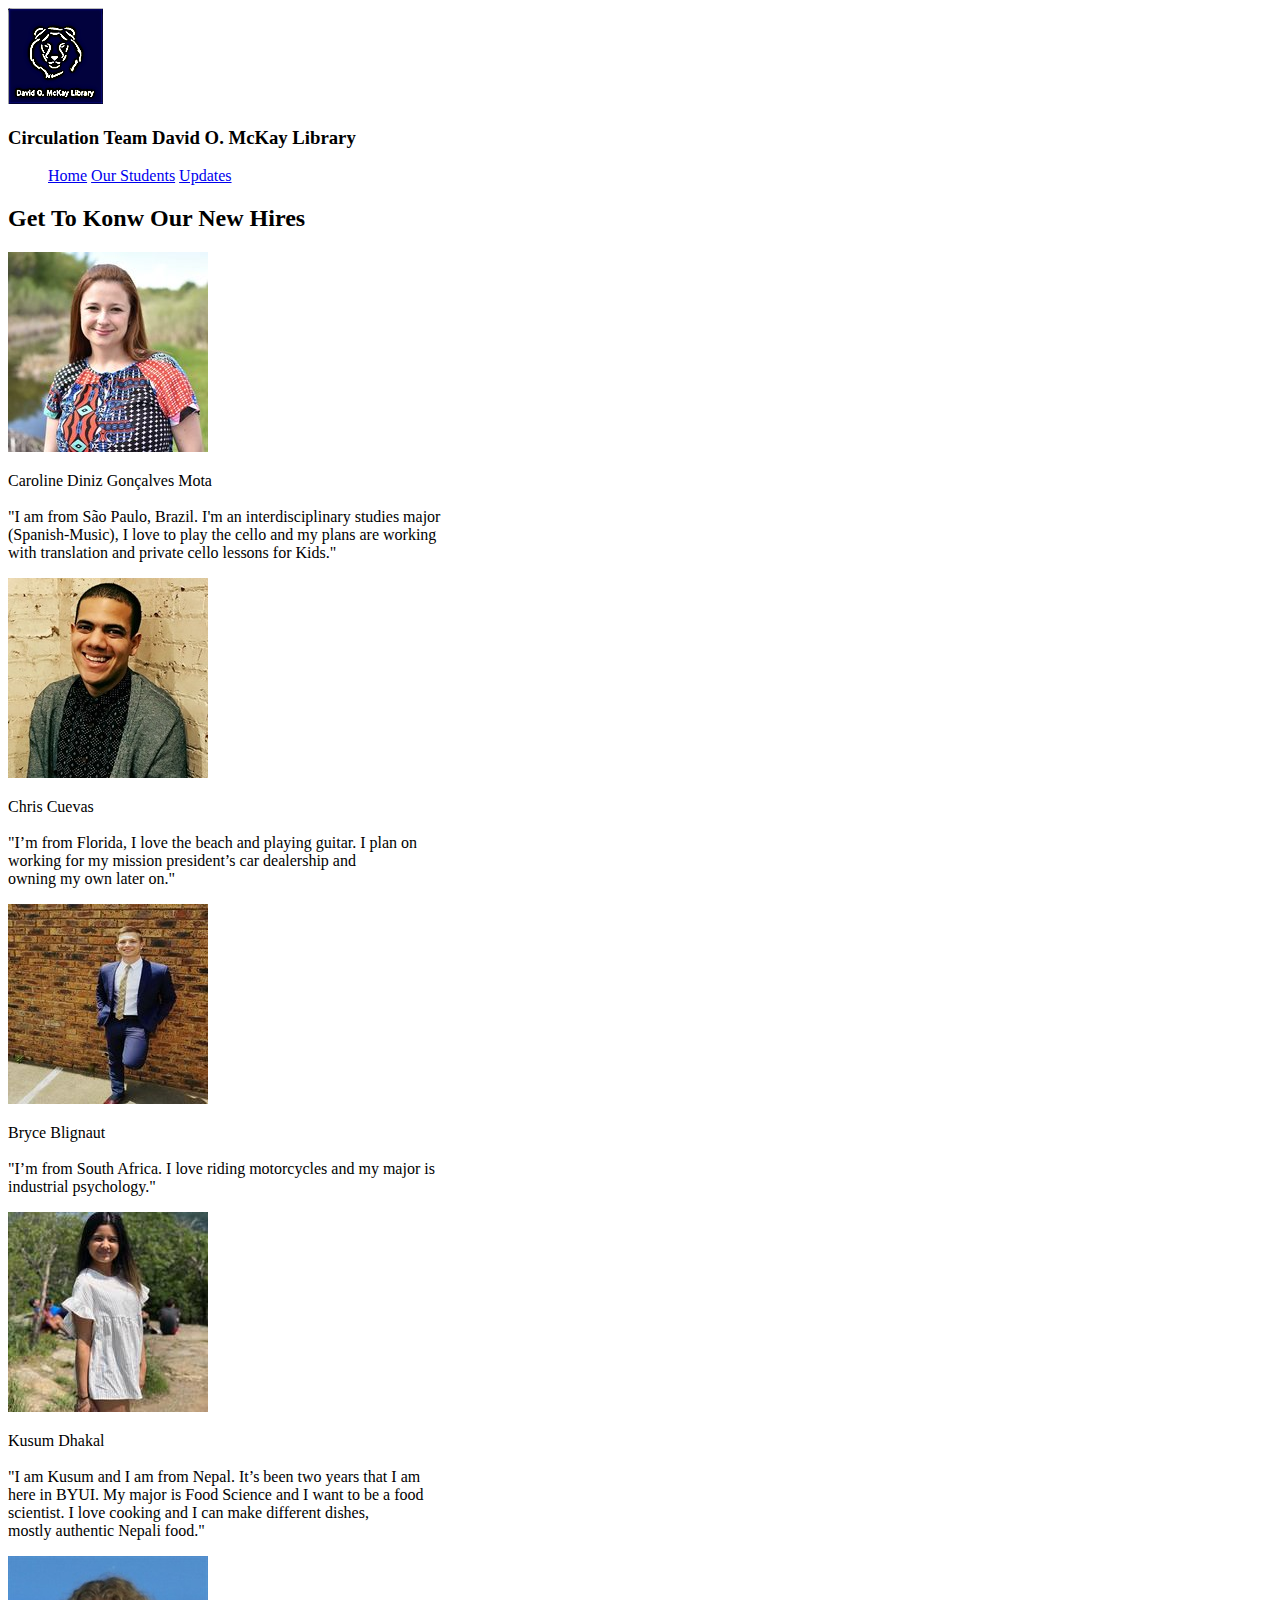
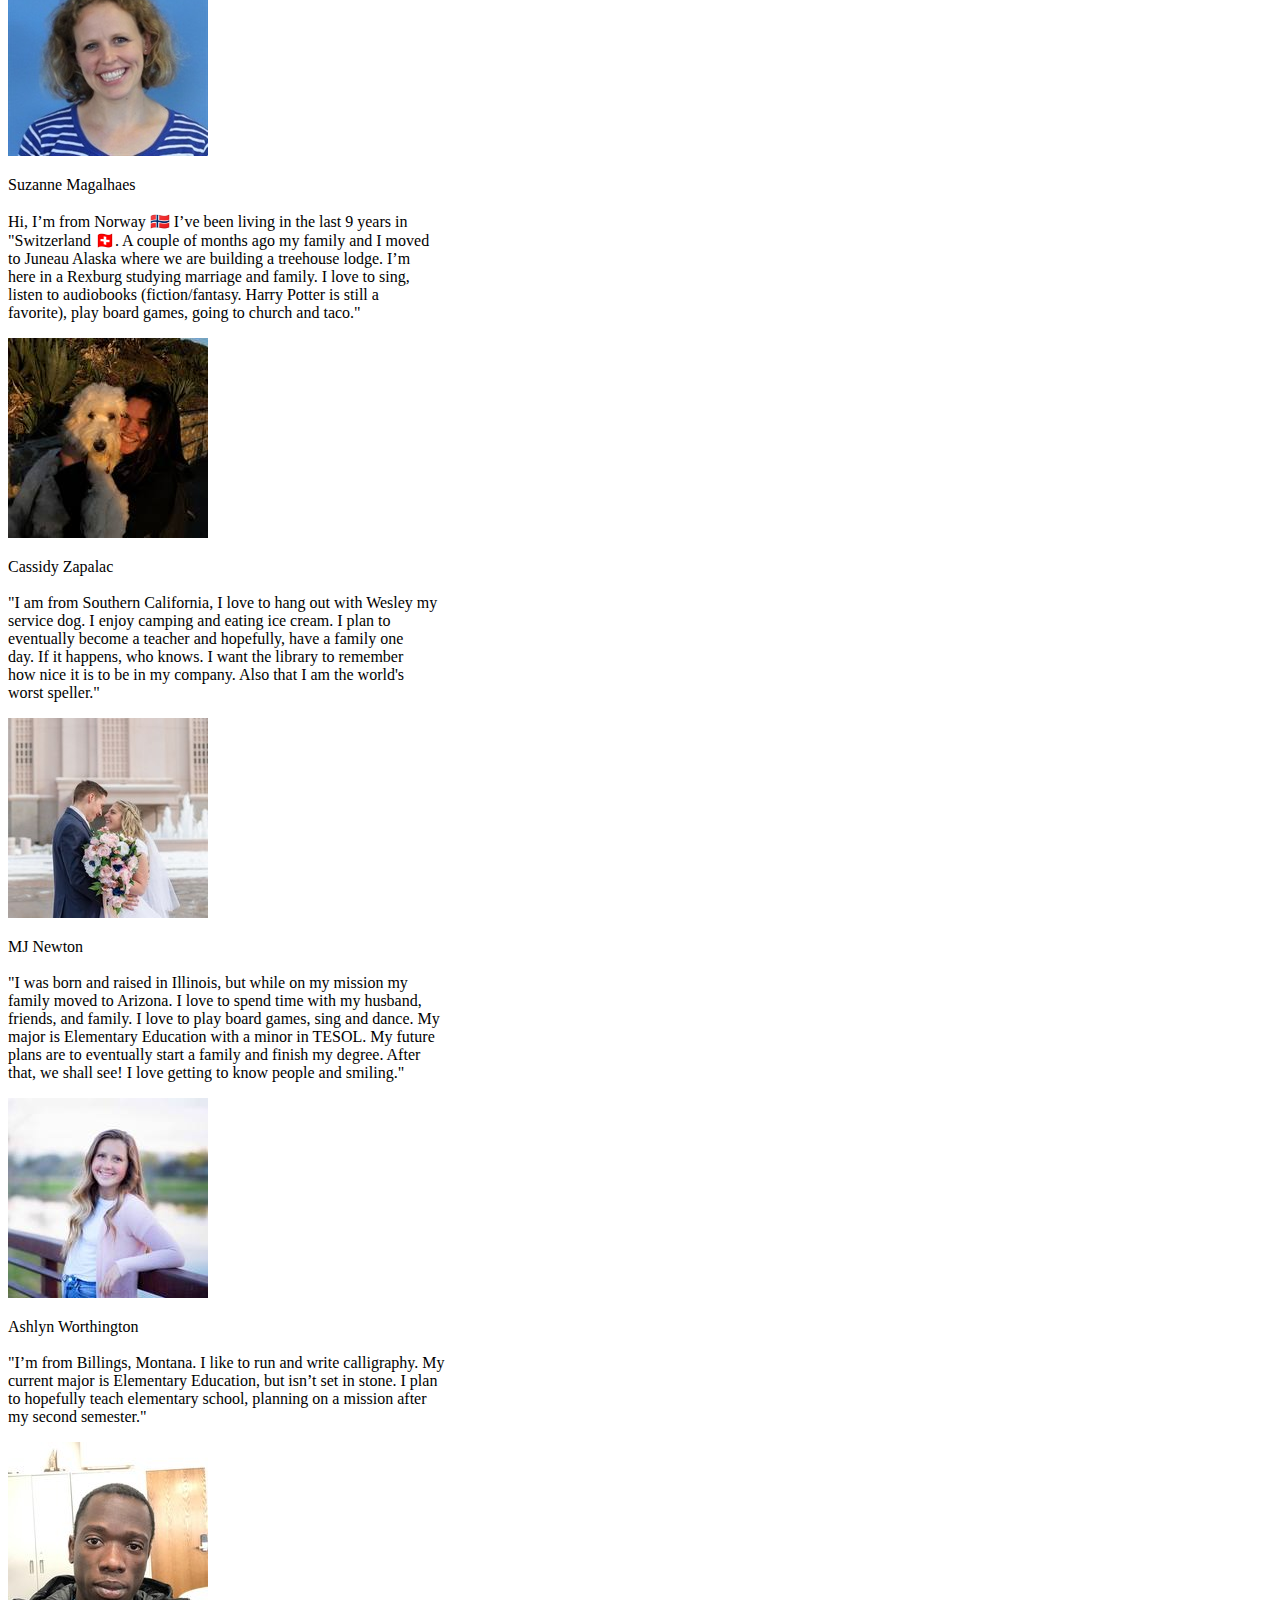
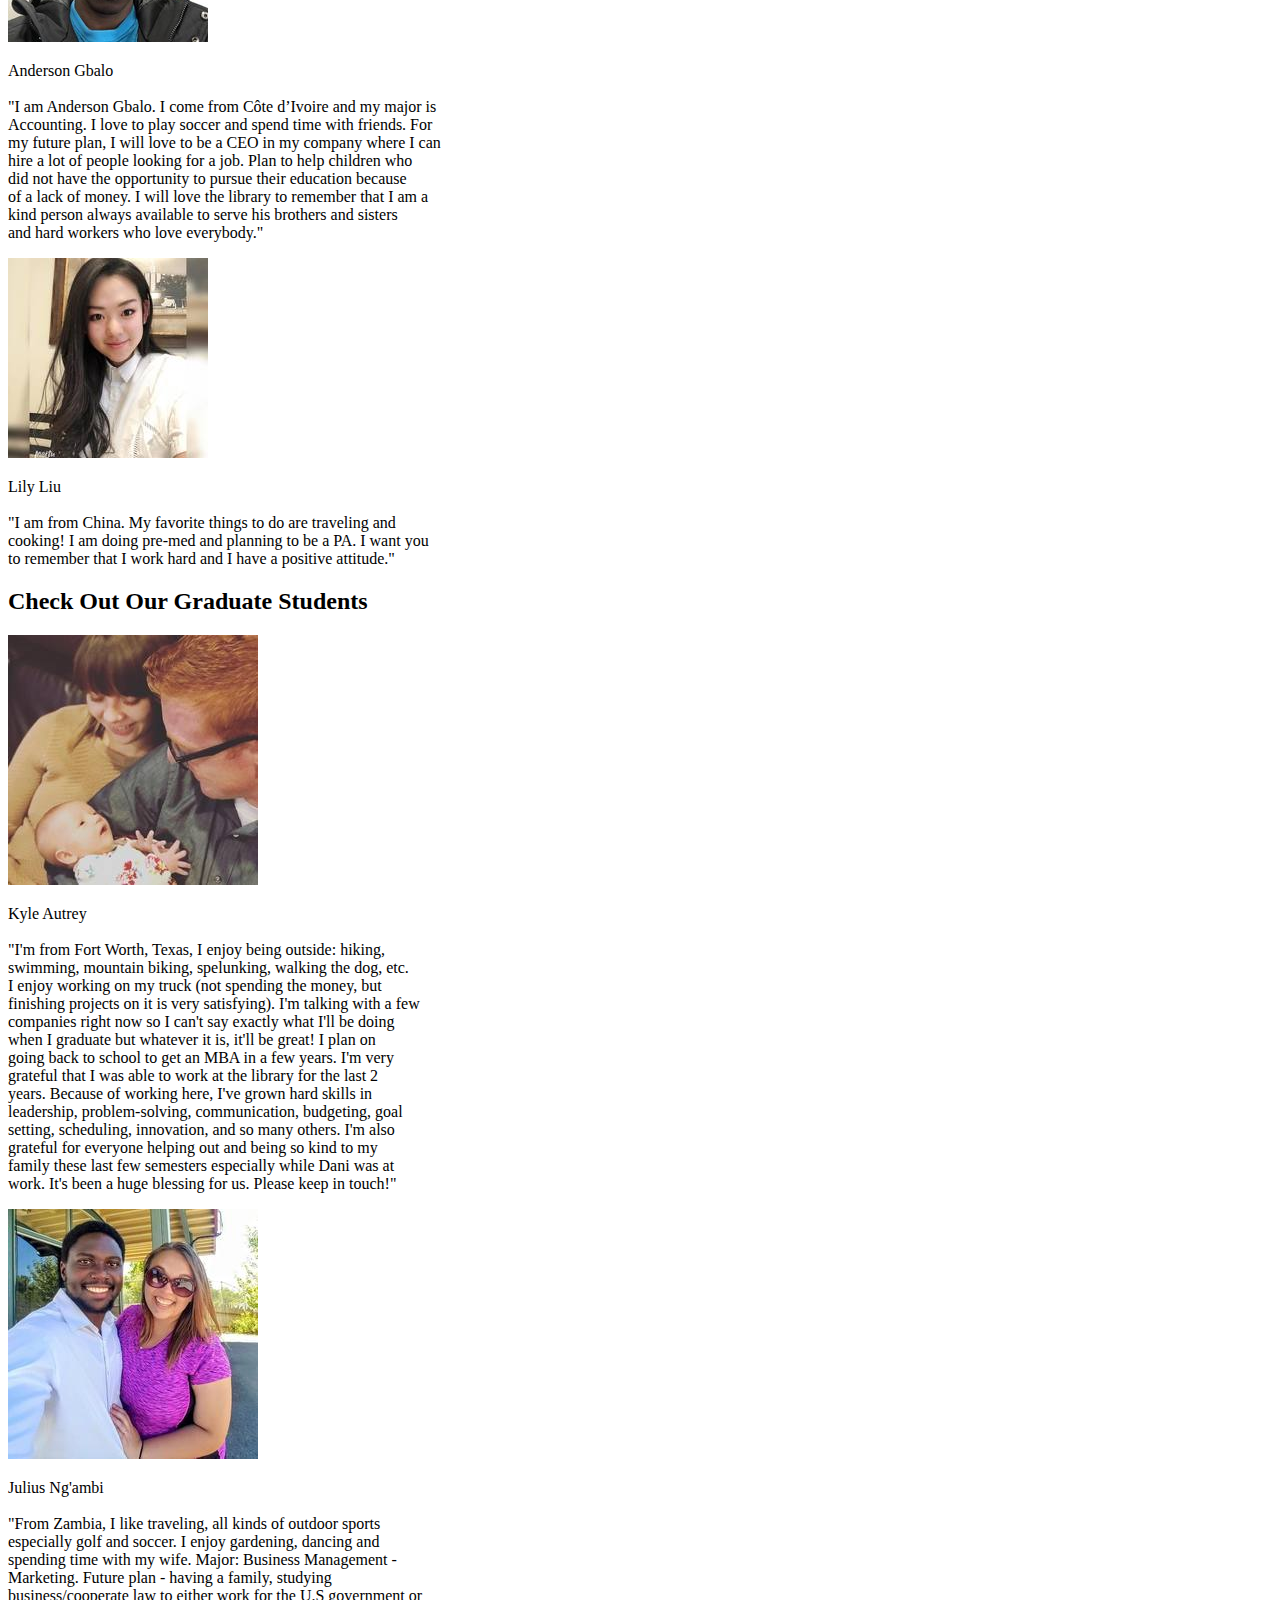
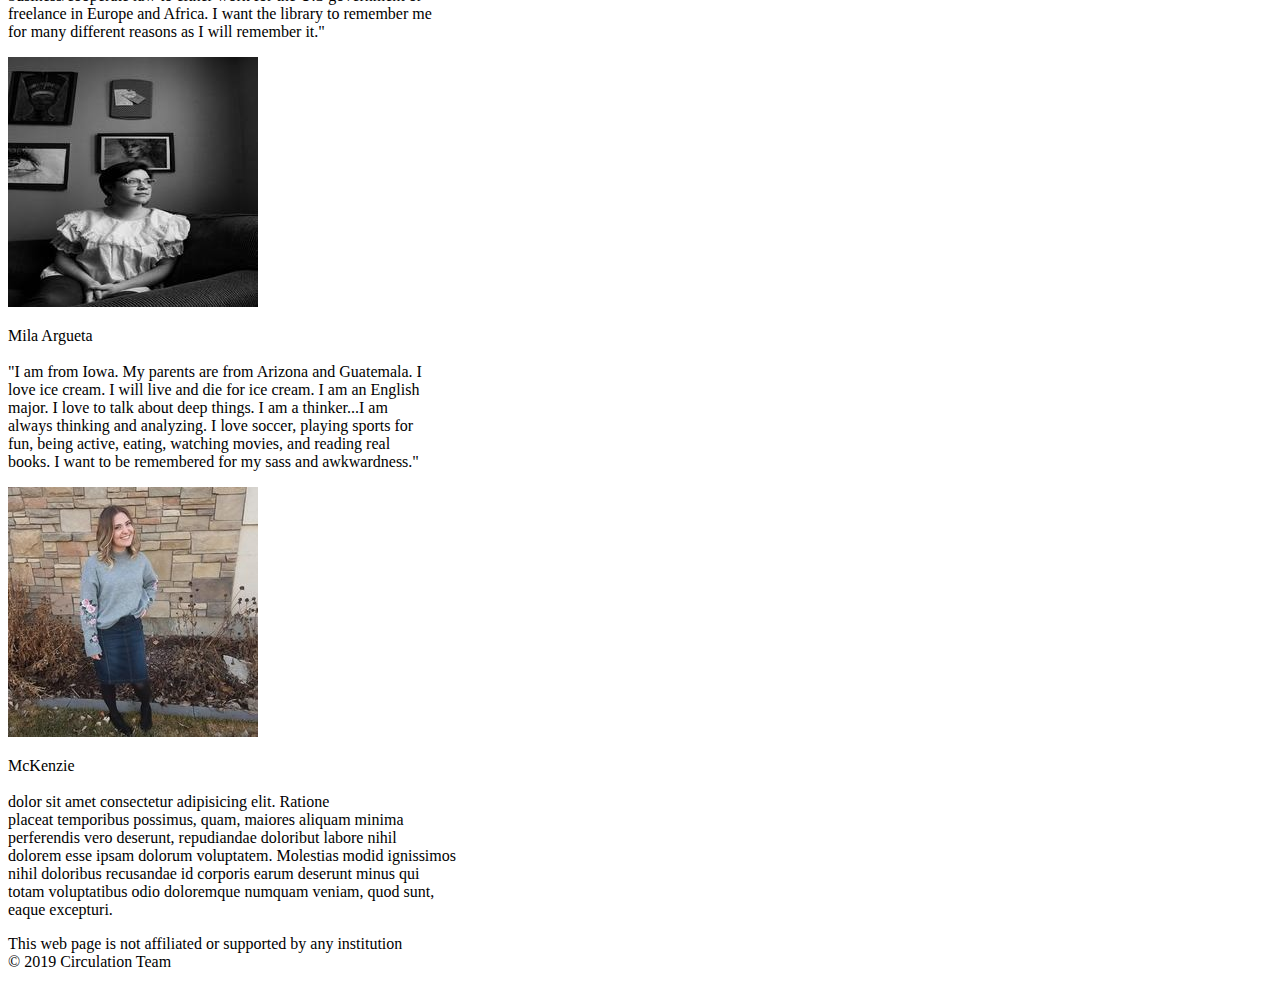
==== students.html @ 0e75fd8d "Pictures Formated" ====
<!DOCTYPE html>
<html lang="en">

<head>
  <meta charset="UTF-8">
  <meta name="viewport" content="width=device-width, initial-scale=1.0">
  <meta http-equiv="X-UA-Compatible" content="ie=edge">
  <title>Newsletter - Students</title>
  <meta name="description" content="150 characters">
  <link rel="stylesheet" href="css/style.css">
</head>

<body>
  <header>
      <div class="Logo-box">
          <a href="https://library.byui.edu/"><img src="images/Logo and Head Pictures/Logo.png" alt="Logo"></a>
          <h3>Circulation Team David O. McKay Library</h3>
      </div>
  </header>
  <nav>
    <ul>
      <li><a href="#">Home</index></a></li>
      <li><a href="students.html">Our Students</a></li>
      <li><a href="updates.html">Updates</a></li>
    </ul>
  </nav>
  <main>
    <h2>Get To Konw Our New Hires</h2>
    <div class="grid-2">
      <article>
        <img src="images/New hires/Carol.jpg" alt="Caroline">
        <p>Caroline Diniz Gonçalves Mota <br><br>"I am from São Paulo, Brazil. I'm an interdisciplinary studies major 
          <br>(Spanish-Music), I love to play the cello and my plans are working 
          <br>with translation and private cello lessons for Kids."</p>
      </article>
      <article>
        <img src="images/New hires/Chris.jpg" alt="Chris">
        <p>Chris Cuevas <br><br>"I’m from Florida, I love the beach and playing guitar. I plan on 
          <br>working for my mission president’s car dealership and 
          <br>owning my own later on."</p>
      </article>
      <article>
        <img src="images/New hires/Bryce.jpg" alt="Bryce">
        <p>Bryce Blignaut <br><br>"I’m from South Africa. I love riding motorcycles and my major is
          <br>industrial psychology."</p>
      </article>
      <article>
        <img src="images/New hires/Kusum.jpg" alt="Kusum">
        <p>Kusum Dhakal <br><br>"I am Kusum and I am from Nepal. It’s been two years that I am
          <br>here in BYUI. My major is Food Science and I want to be a food 
          <br>scientist. I love cooking and I can make different dishes, 
          <br>mostly authentic Nepali food."</p>
      </article>
      <article>
        <img src="images/New hires/Suzzane.jpg" alt="Suzzane">
        <p>Suzanne Magalhaes<br><br>Hi, I’m from Norway 🇳🇴 I’ve been living in the last 9 years in 
          <br>"Switzerland 🇨🇭. A couple of months ago my family and I moved 
          <br>to Juneau Alaska where we are building a treehouse lodge. I’m 
          <br>here in a Rexburg studying marriage and family. I love to sing, 
          <br>listen to audiobooks (fiction/fantasy. Harry Potter is still a 
          <br>favorite), play board games, going to church and taco."</p>
      </article>
      <article>
        <img src="images/New hires/cassidy.jpg" alt="Cassidy">
        <p>Cassidy Zapalac<br><br>"I am from Southern California, I love to hang out with Wesley my 
          <br>service dog. I enjoy camping and eating ice cream. I plan to 
          <br>eventually become a teacher and hopefully, have a family one 
          <br>day. If it happens, who knows. I want the library to remember 
          <br>how nice it is to be in my company. Also that I am the world's 
          <br>worst speller."</p>
      </article>
      <article>
          <img src="images/New hires/MJ.jpg" alt="Newton">
          <p>MJ Newton<br><br>"I was born and raised in Illinois, but while on my mission my
            <br>family moved to Arizona. I love to spend time with my husband, 
            <br>friends, and family. I love to play board games, sing and dance. My 
            <br>major is Elementary Education with a minor in TESOL. My future 
            <br>plans are to eventually start a family and finish my degree. After 
            <br>that, we shall see! I love getting to know people and smiling."</p>
      </article>
      <article>
          <img src="images/New hires/ashlyn.jpg" alt="Ashlyn">
          <p>Ashlyn Worthington<br><br>"I’m from Billings, Montana. I like to run and write calligraphy. My 
            <br>current major is Elementary Education, but isn’t set in stone. I plan
            <br>to hopefully teach elementary school, planning on a mission after 
            <br>my second semester."
          </p>
      </article>
      <article>
          <img src="images/New hires/Anderson.jpg" alt="Anderson">
          <p>Anderson Gbalo<br><br>"I am Anderson Gbalo. I come from Côte d’Ivoire and my major is 
            <br>Accounting. I love to play soccer and spend time with friends. For 
            <br>my future plan, I will love to be a CEO in my company where I can 
            <br>hire a lot of people looking for a job. Plan to help children who 
            <br>did not have the opportunity to pursue their education because 
            <br>of a lack of money. I will love the library to remember that I am a 
            <br>kind person always available to serve his brothers and sisters 
            <br>and hard workers who love everybody."</p>
      </article>
      <article>
          <img src="images/New hires/Lily.jpg" alt="Lily">
          <p>Lily Liu <br><br>"I am from China. My favorite things to do are traveling and 
            <br>cooking! I am doing pre-med and planning to be a PA. I want you 
            <br>to remember that I work hard and I have a positive attitude."</p>
      </article>
    </div>
    <h2>Check Out Our Graduate Students</h2>
    <div class="grid-1">
      <article>
        <img src="images/Graduatings/Kiyle.jpg" alt="Kyle">
        <p>Kyle Autrey<br><br>"I'm from Fort Worth, Texas, I enjoy being outside: hiking, 
          <br>swimming, mountain biking, spelunking, walking the dog, etc. 
          <br>I enjoy working on my truck (not spending the money, but 
          <br>finishing projects on it is very satisfying). I'm talking with a few 
          <br>companies right now so I can't say exactly what I'll be doing 
          <br>when I graduate but whatever it is, it'll be great! I plan on 
          <br>going back to school to get an MBA in a few years. I'm very 
          <br>grateful that I was able to work at the library for the last 2 
          <br>years. Because of working here, I've grown hard skills in 
          <br>leadership, problem-solving, communication, budgeting, goal 
          <br>setting, scheduling, innovation, and so many others. I'm also 
          <br>grateful for everyone helping out and being so kind to my 
          <br>family these last few semesters especially while Dani was at 
          <br>work. It's been a huge blessing for us. Please keep in touch!"</p>
      </article>
      <article>
        <img src="images/Graduatings/Julius.jpg" alt="Julius">
        <p>Julius Ng'ambi <br><br>"From Zambia, I like traveling, all kinds of outdoor sports 
          <br>especially golf and soccer. I enjoy gardening, dancing and 
          <br>spending time with my wife. Major: Business Management - 
          <br>Marketing. Future plan - having a family, studying 
          <br>business/cooperate law to either work for the U.S government or 
          <br>freelance in Europe and Africa. I want the library to remember me 
          <br>for many different reasons as I will remember it."</p>
      </article>
      <article>
        <img src="images/Graduatings/Milla.jpg" alt="Mila">
        <p>Mila Argueta <br><br>"I am from Iowa. My parents are from Arizona and Guatemala. I 
          <br>love ice cream. I will live and die for ice cream. I am an English 
          <br>major. I love to talk about deep things. I am a thinker...I am 
          <br>always thinking and analyzing. I love soccer, playing sports for 
          <br>fun, being active, eating, watching movies, and reading real 
          <br>books. I want to be remembered for my sass and awkwardness."</p>
      </article>
      <article>
        <img src="images/Graduatings/Makenzie.jpg" alt="McKenzie">
        <p>McKenzie<br><br>dolor sit amet consectetur adipisicing elit. Ratione 
          <br>placeat temporibus possimus, quam, maiores aliquam minima 
          <br>perferendis vero deserunt, repudiandae doloribut labore nihil 
          <br>dolorem esse ipsam dolorum voluptatem. Molestias modid ignissimos
          <br>nihil doloribus recusandae id corporis earum deserunt minus qui 
          <br>totam voluptatibus odio doloremque numquam veniam, quod sunt,
          <br>eaque excepturi.</p>
      </article>    
  </main>
  <footer>
    <p>
      This web page is not affiliated or supported  by any institution <br/>&copy; 2019 Circulation Team
    </p>
  </footer>

</body>

</html>
---- css/style.css ----
body {
  font-size: 16px;
}

ul li{
  display: inline;
  list-style: none;
}
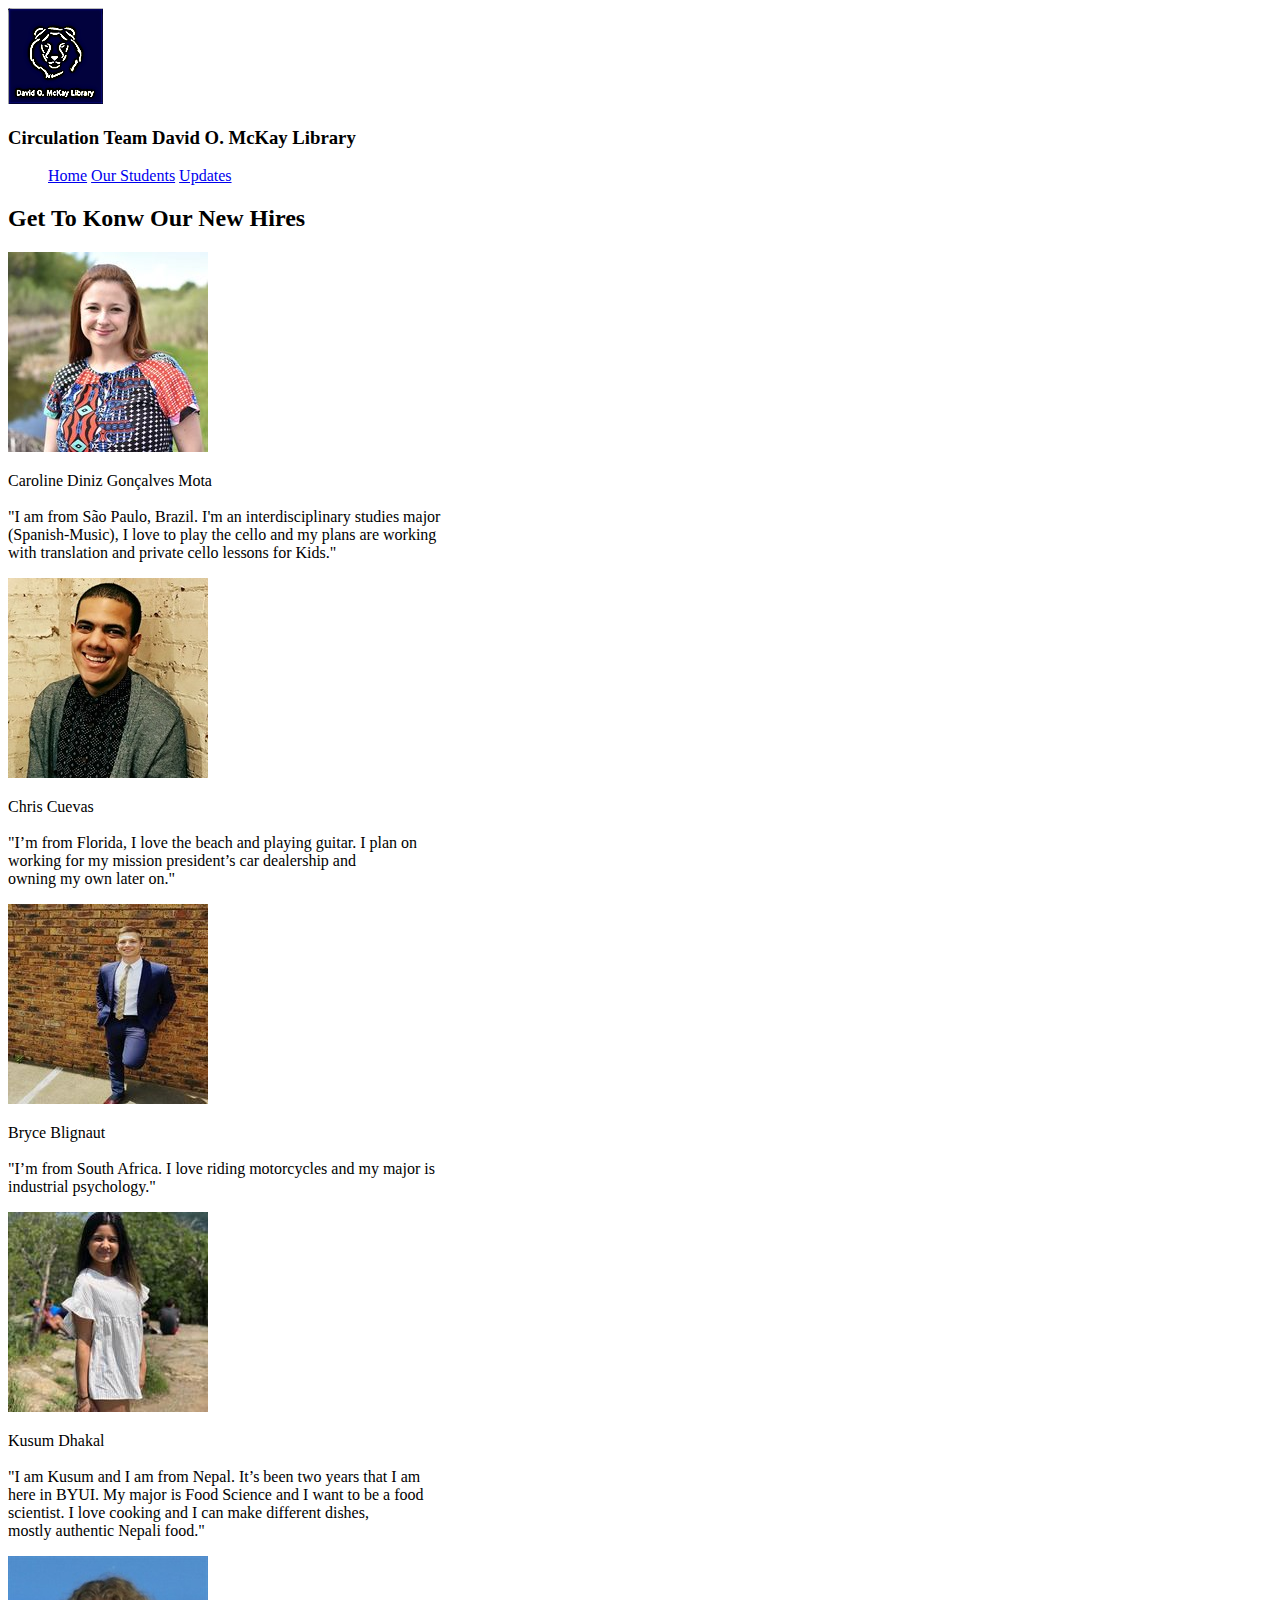
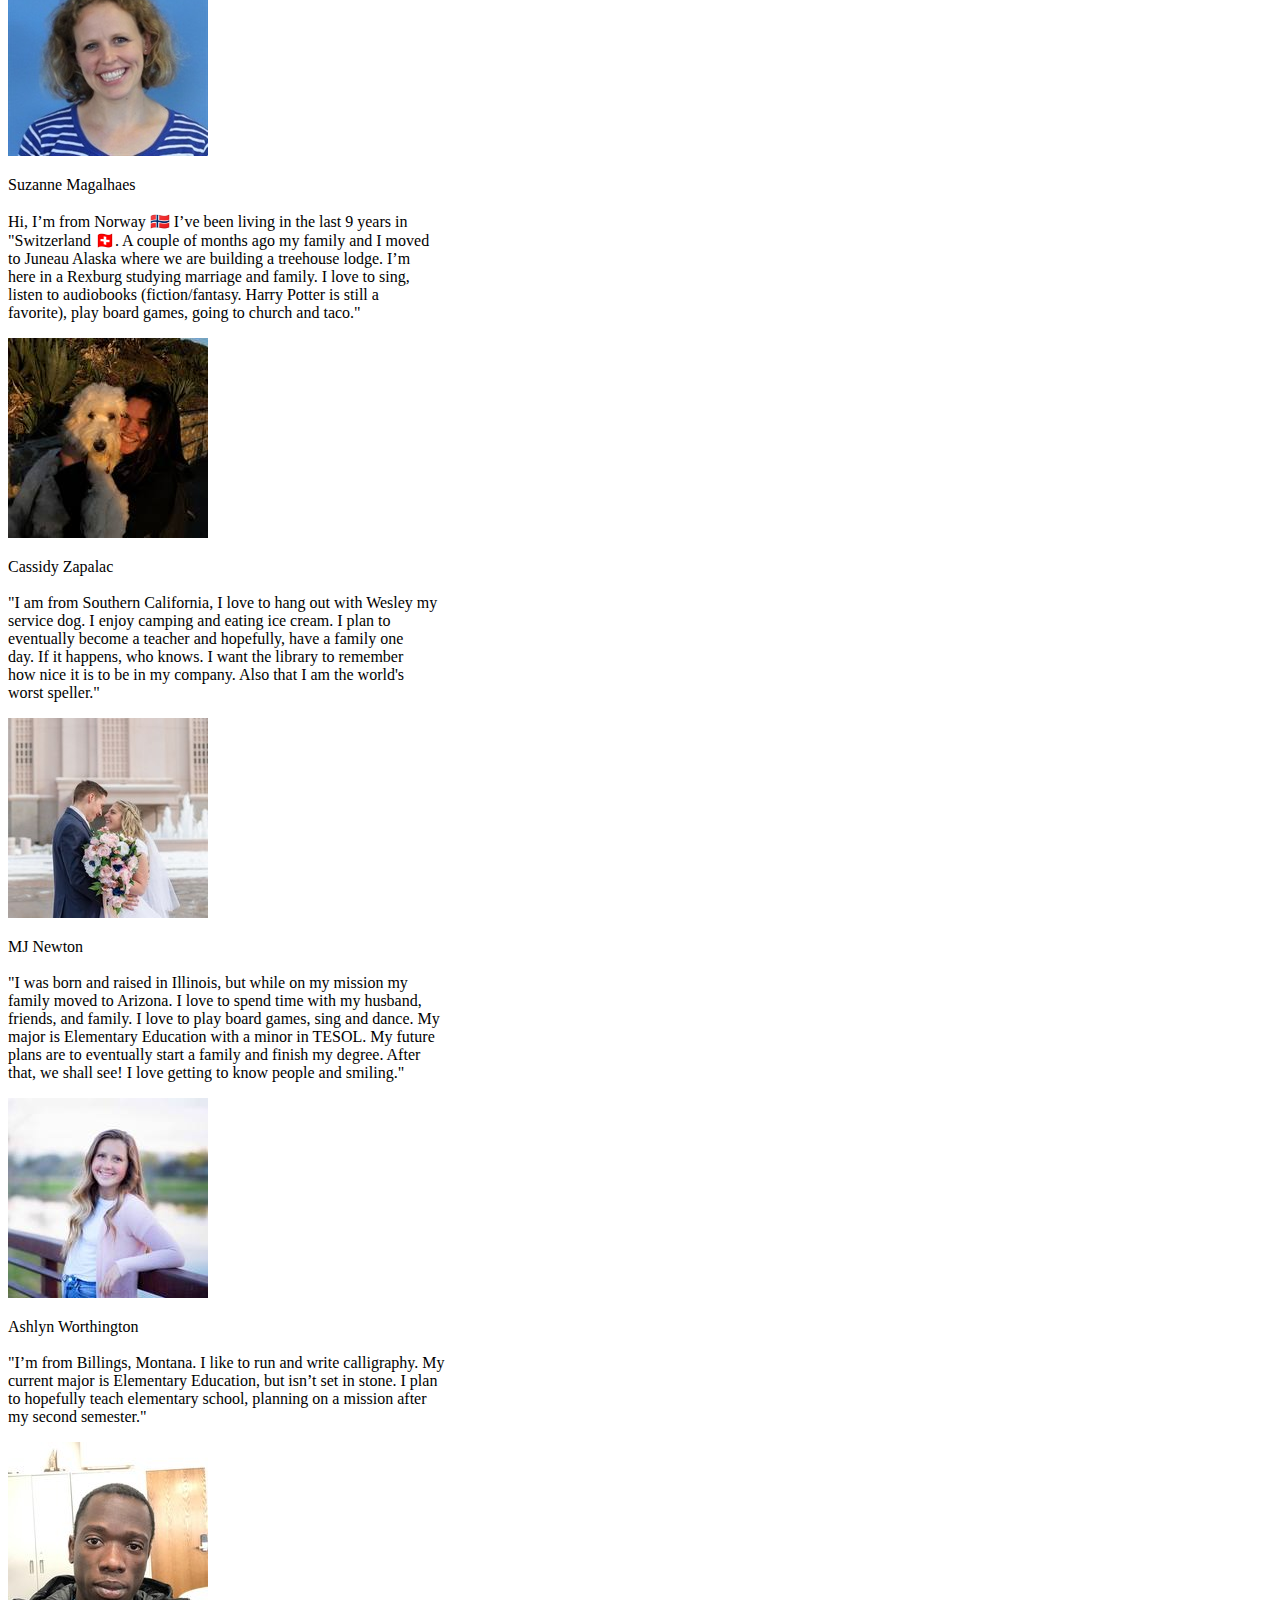
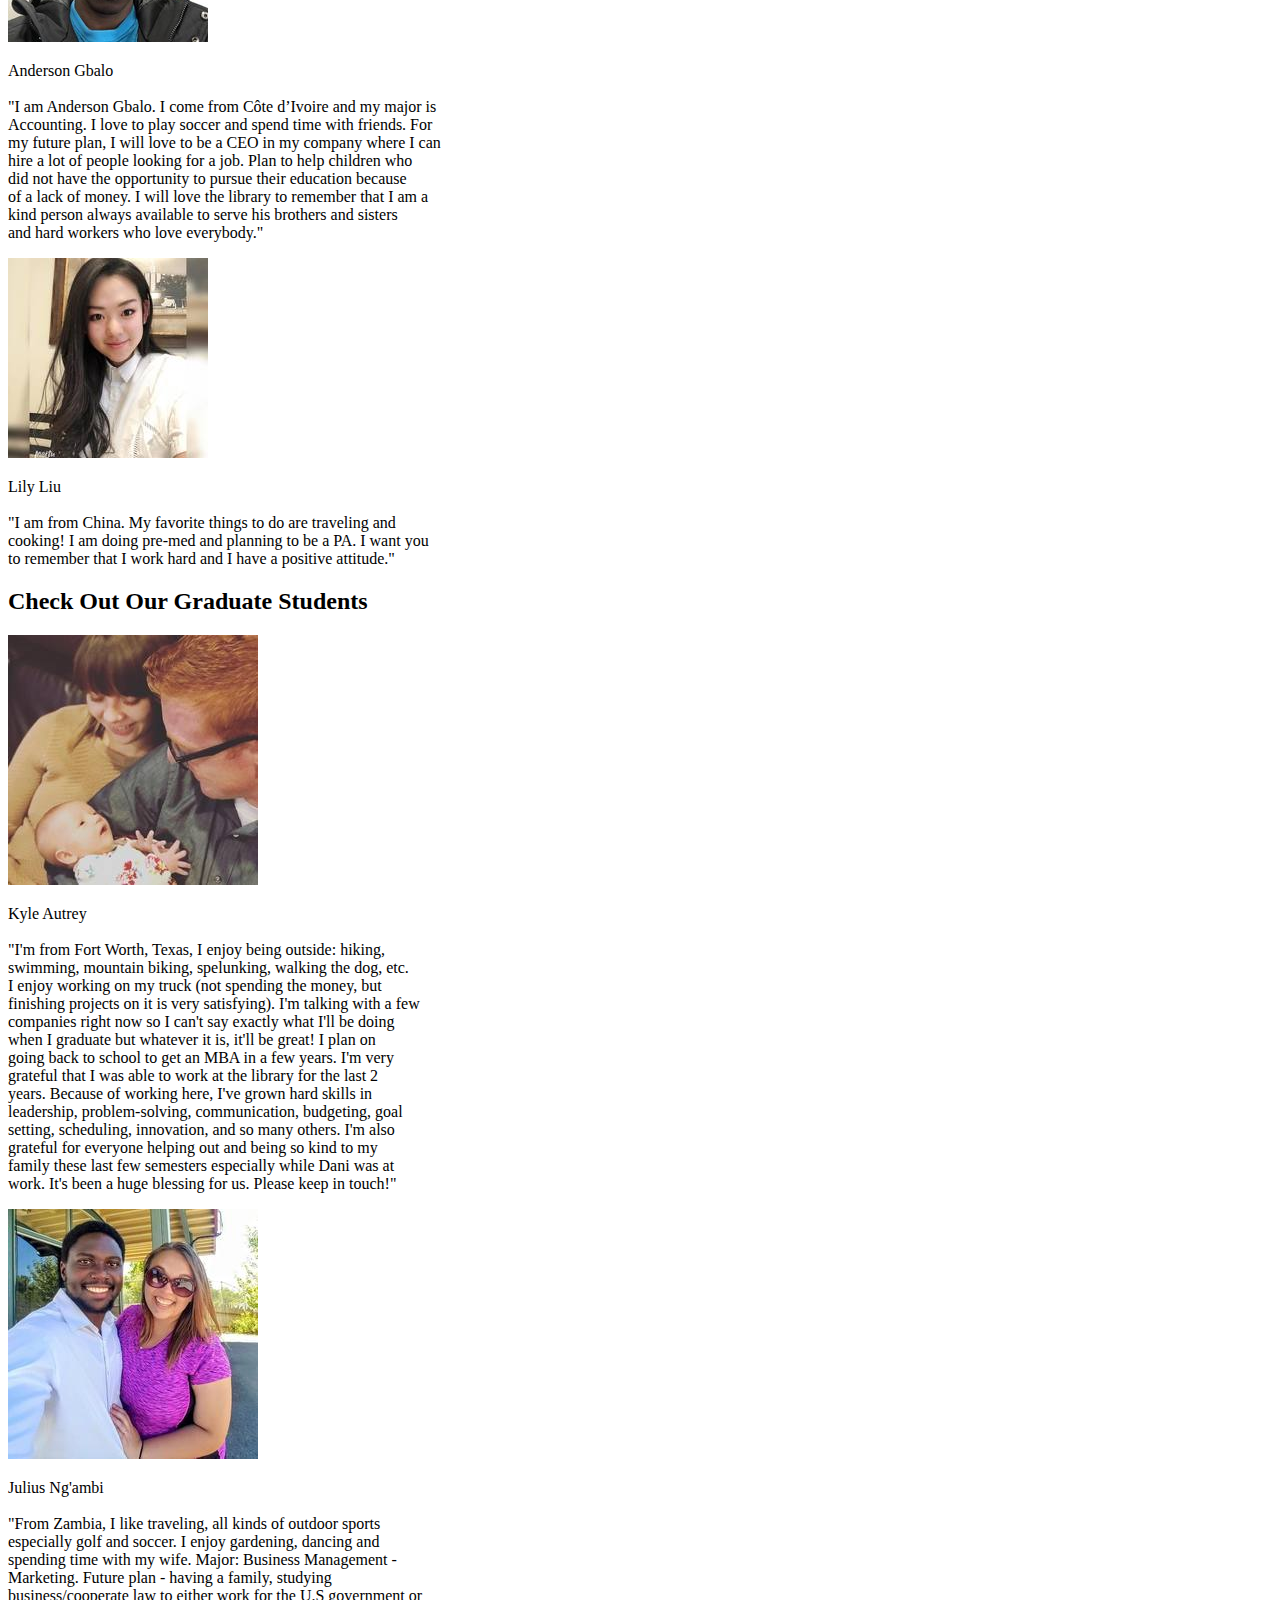
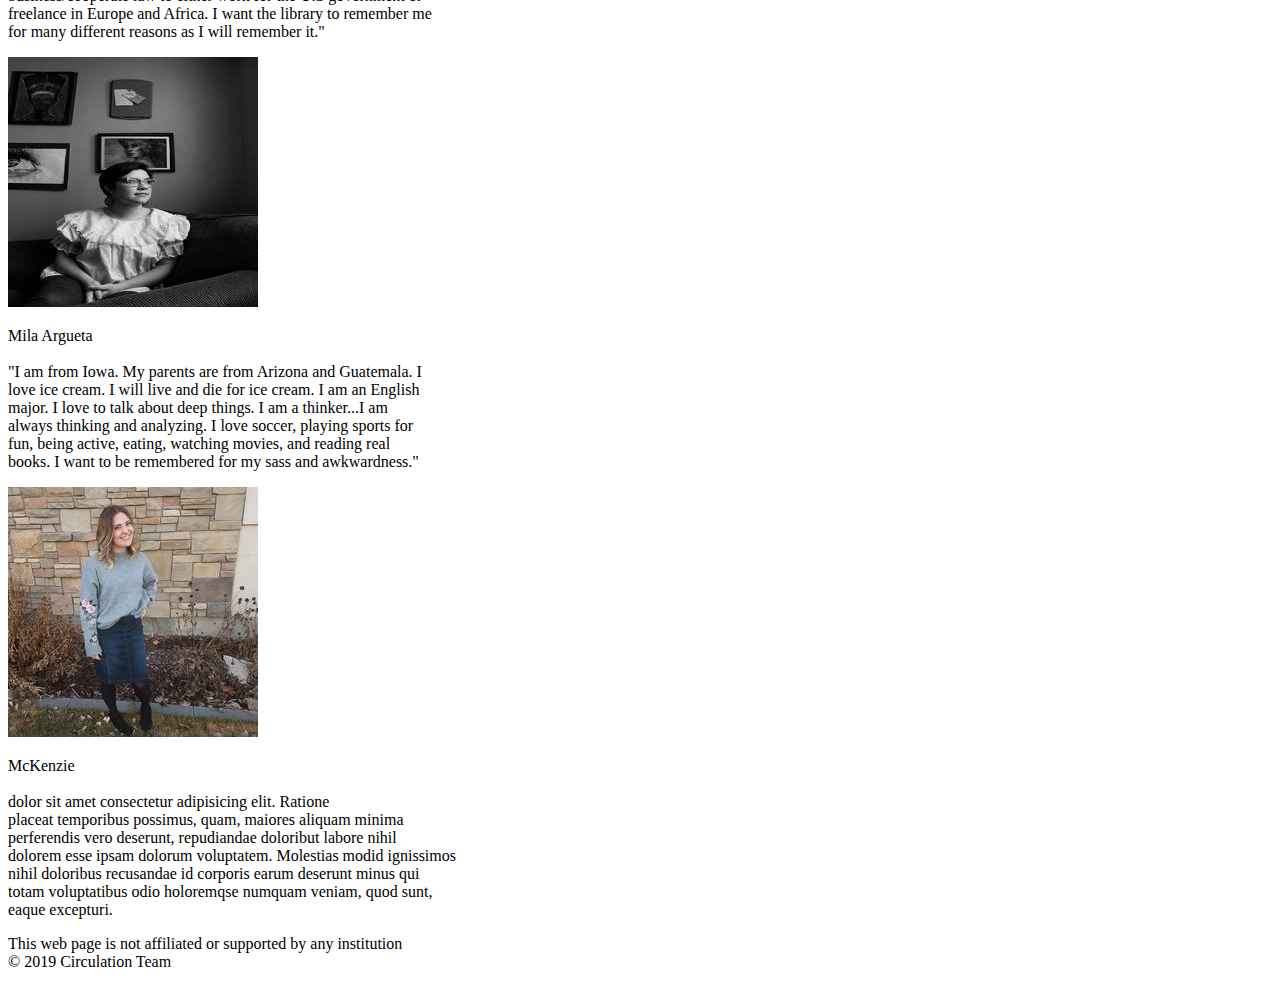
==== commit ab0b1026: "" ====
--- a/students.html
+++ b/students.html
@@ -149,7 +149,7 @@
           <br>perferendis vero deserunt, repudiandae doloribut labore nihil 
           <br>dolorem esse ipsam dolorum voluptatem. Molestias modid ignissimos
           <br>nihil doloribus recusandae id corporis earum deserunt minus qui 
-          <br>totam voluptatibus odio doloremque numquam veniam, quod sunt,
+          <br>totam voluptatibus odio holoremqse numquam veniam, quod sunt,
           <br>eaque excepturi.</p>
       </article>    
   </main>
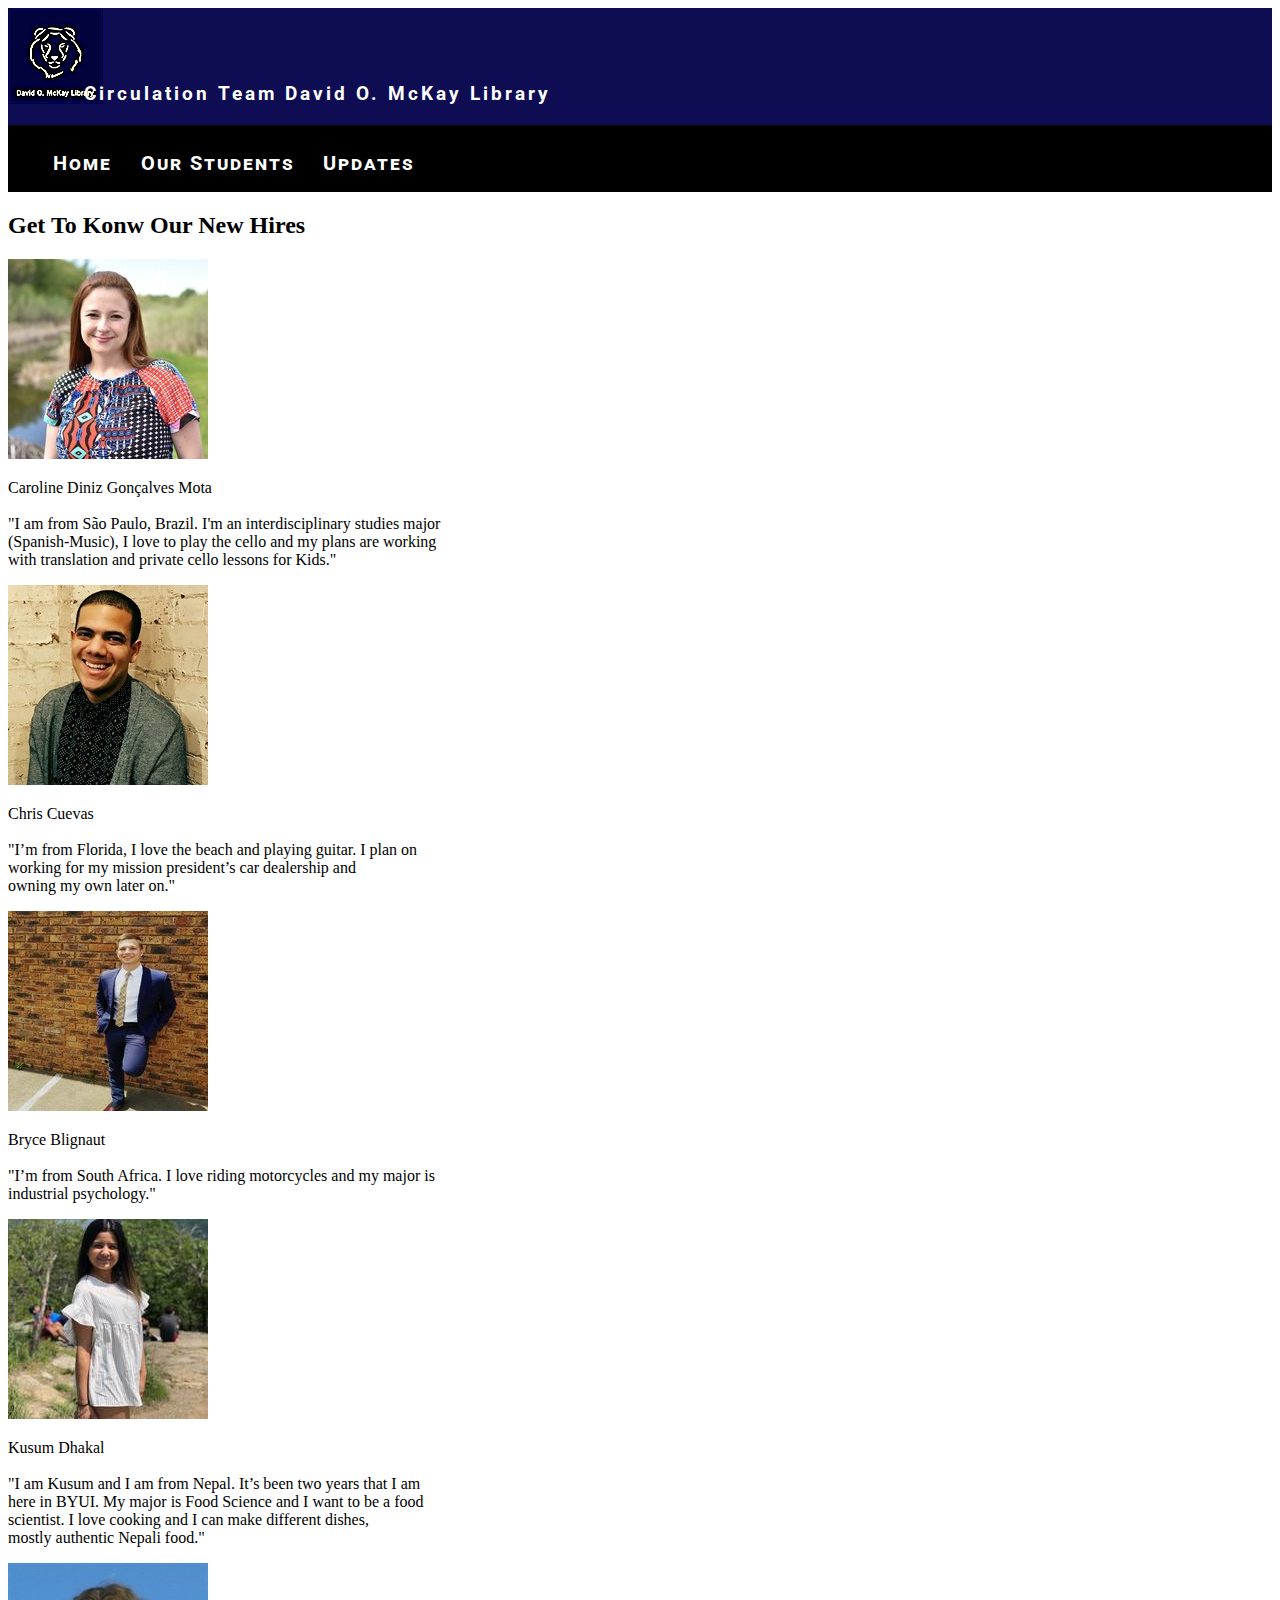
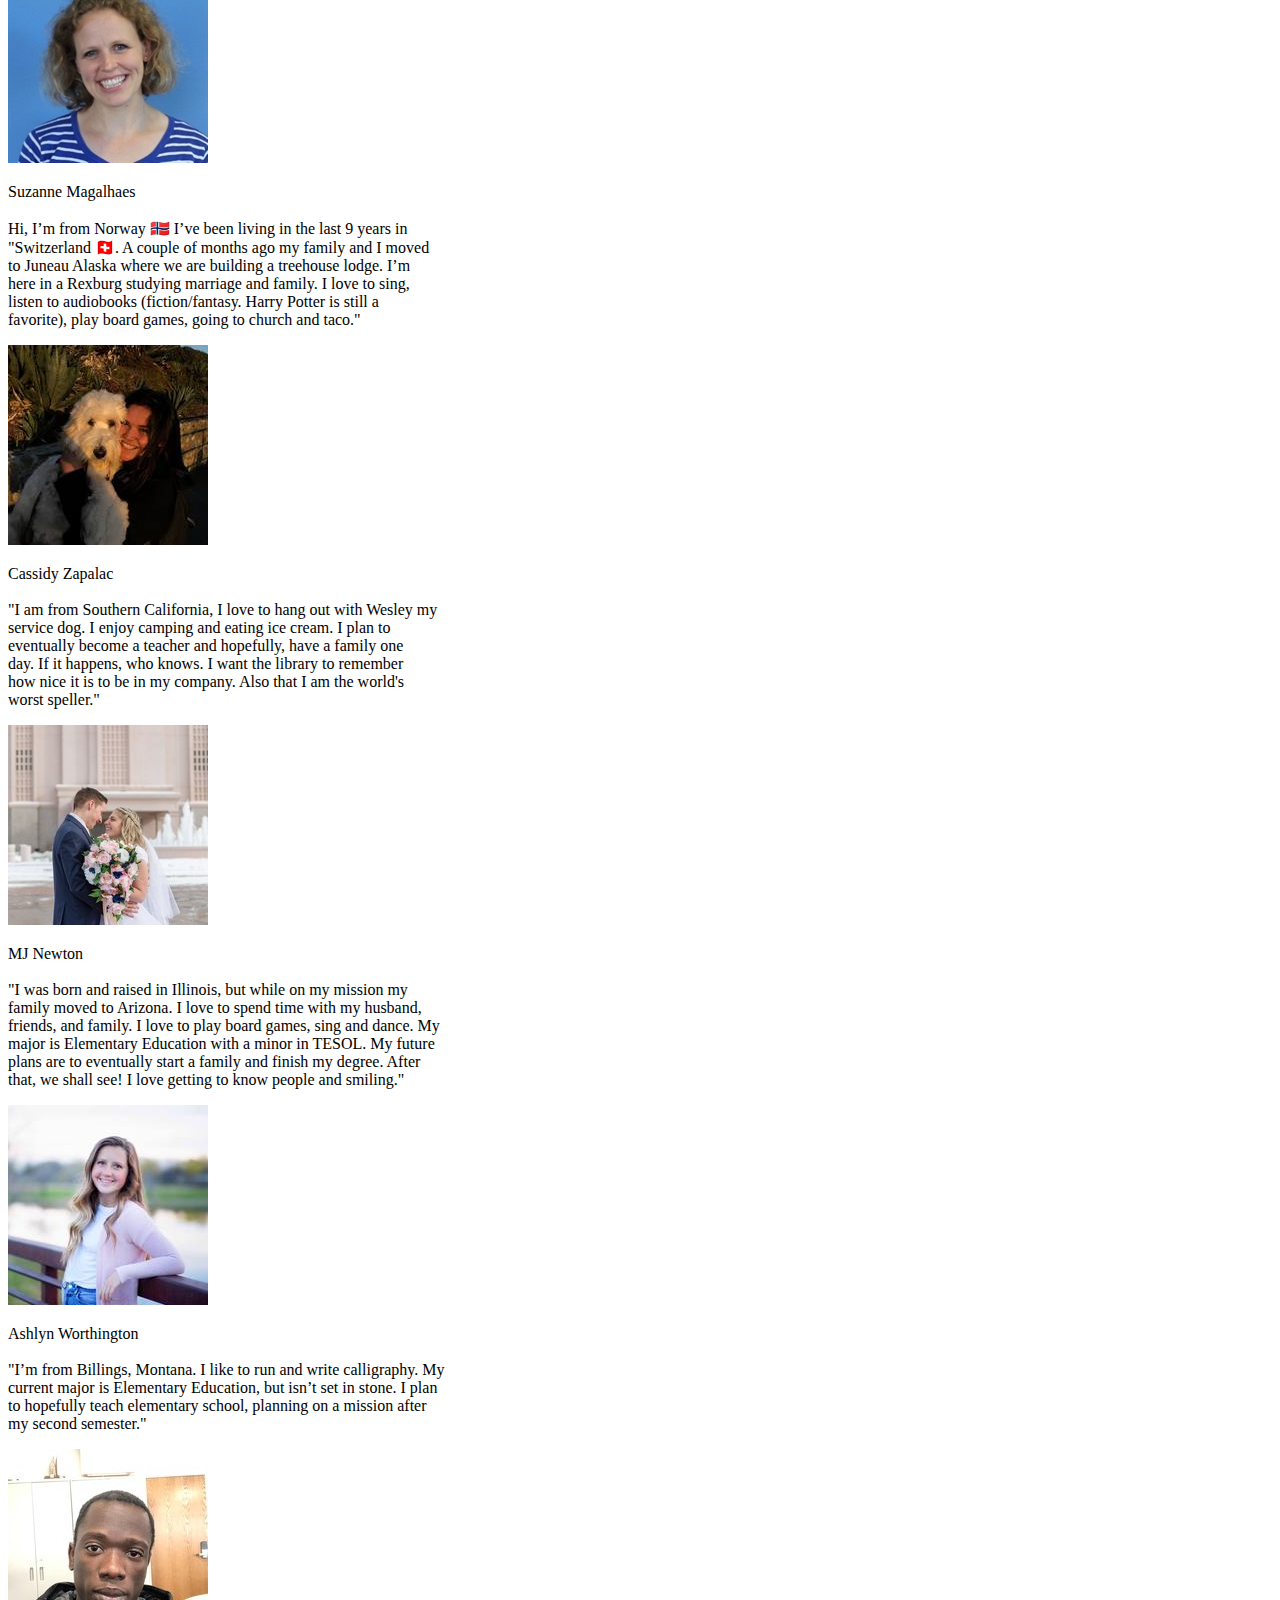
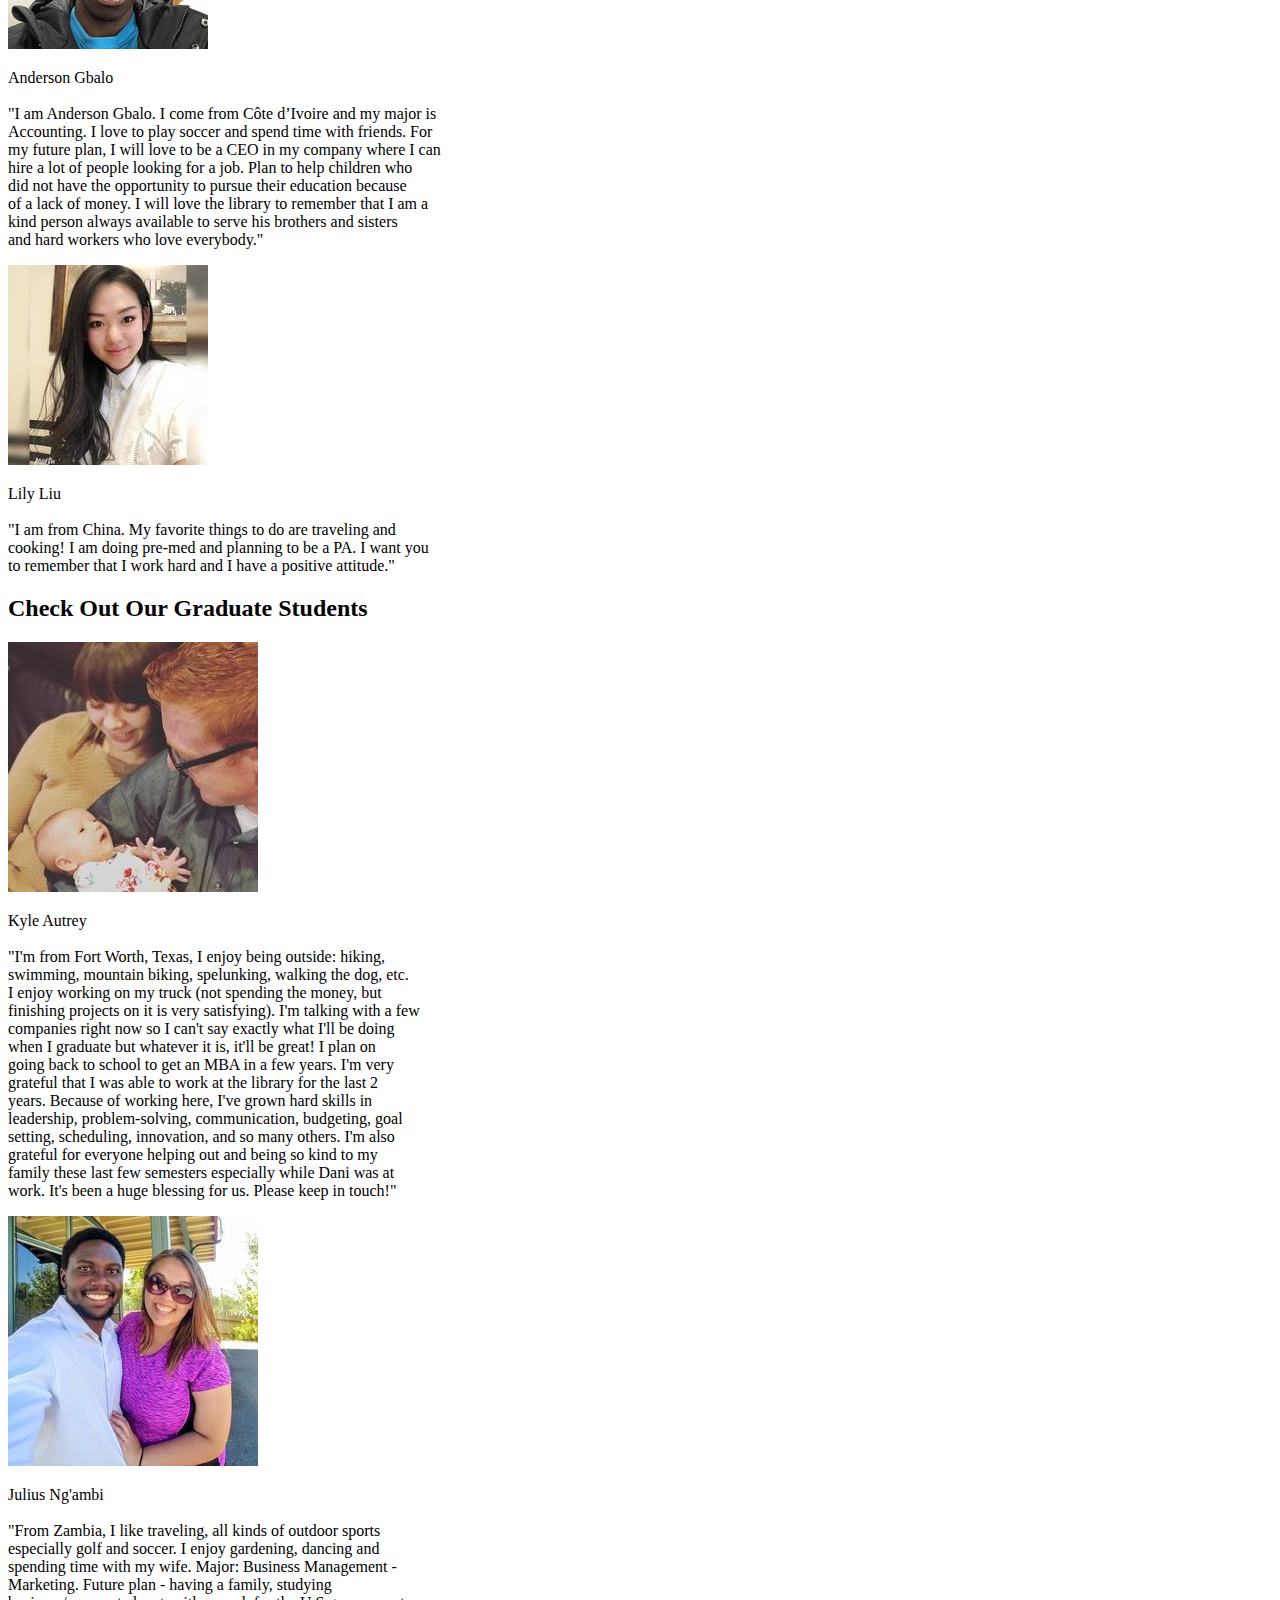
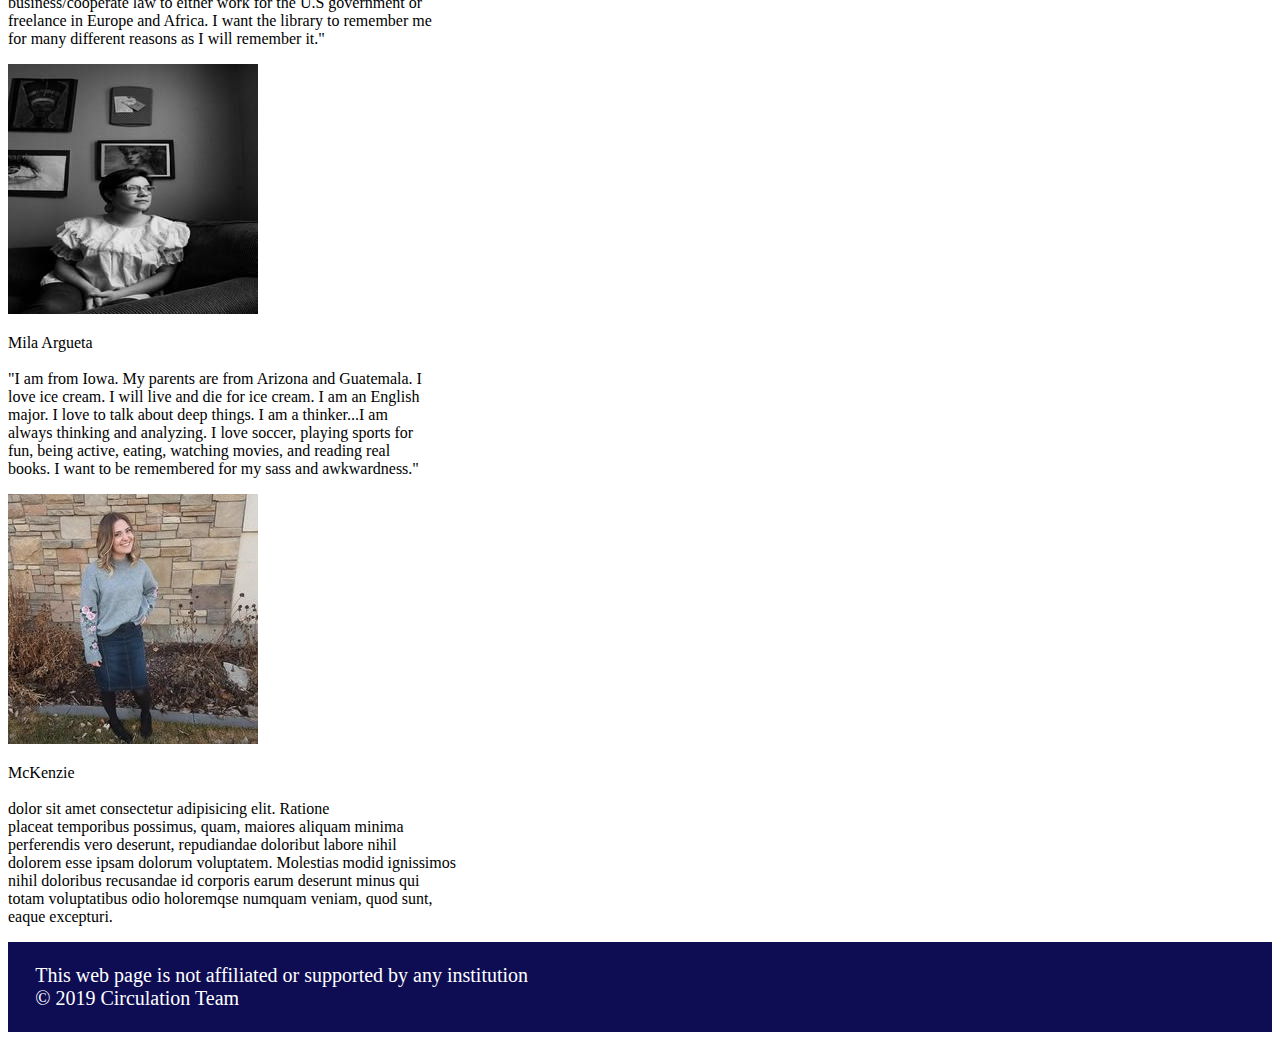
==== commit 5f8ab92d: "going" ====
--- a/students.html
+++ b/students.html
@@ -19,7 +19,7 @@
   </header>
   <nav>
     <ul>
-      <li><a href="#">Home</index></a></li>
+      <li><a href="main.html">Home</index></a></li>
       <li><a href="students.html">Our Students</a></li>
       <li><a href="updates.html">Updates</a></li>
     </ul>
@@ -158,7 +158,7 @@
       This web page is not affiliated or supported  by any institution <br/>&copy; 2019 Circulation Team
     </p>
   </footer>
-
+<!---->
 </body>
 
 </html>--- a/css/style.css
+++ b/css/style.css
@@ -1,9 +1,96 @@
+@import url('https://fonts.googleapis.com/css?family=Roboto|Source+Sans+Pro&display=swap');
+@import url('https://fonts.googleapis.com/css?family=Arvo&display=swap');   
 
-body {
-  font-size: 16px;
+body{
+  background-color: #ffffff;
 }
 
-ul li{
+header{
+  background-color:#0e0d54;
+  color: #ffffff;
+  padding-bottom: 1px;
+  margin-bottom: 10px;
+}
+
+ul li {
   display: inline;
   list-style: none;
+  margin-left: 2%;
+  letter-spacing: 2px;
 }
+
+ul{
+  margin-left: -3%;
+}
+
+nav{
+  padding: 1.1em;
+  padding-top: 10px;
+  padding-bottom: 1px;
+  background-color:#000000;
+  margin-top: -1%;   
+}
+
+nav a{
+  color: #ffffff;
+  font-size: 20px;
+  font-family: 'Roboto', sans-serif;
+  font-weight: bold;
+  font-variant: small-caps;
+  text-decoration: none;  
+}
+
+a.grow:hover {
+  background-color: #a2bee6;
+  padding: 0.4em;
+  border-radius: 10% ;
+  color: #0e0d54;
+}
+
+
+
+.Logo-box h3{
+  margin-top: -2%;
+  margin-left: 6%;
+  margin-bottom: 22px;
+  font-family: 'Roboto', sans-serif;
+  letter-spacing: 3px;
+}
+
+picture img{
+  margin-top: -1%;
+  width: 100%;
+  height: 200px;
+}
+
+main .meio img{
+  border-radius: 50%;
+  margin-top: -60px;
+  margin-bottom: -16px;
+  margin-top: -30px;;
+    
+}
+
+main .meio{
+  background: url("https://www.publicdomainpictures.net/pictures/30000/nahled/this-winter-135439096360z.jpg");
+  background-repeat: no-repeat;
+  background-size: 100%;
+  padding: 1.1em;
+  font-size: 25px;
+  text-align: center;
+  font-family: 'Arvo',  sans-serif;
+  color: #000000;;
+}
+
+
+footer{
+  background-color :#0e0d54;
+  color: #ffffff;
+  font-size: 20px;
+  padding: 0.1em;
+}
+
+footer p{
+  margin-left: 2%;
+  font-family: Georgia, 'Times New Roman', Times, serif;
+}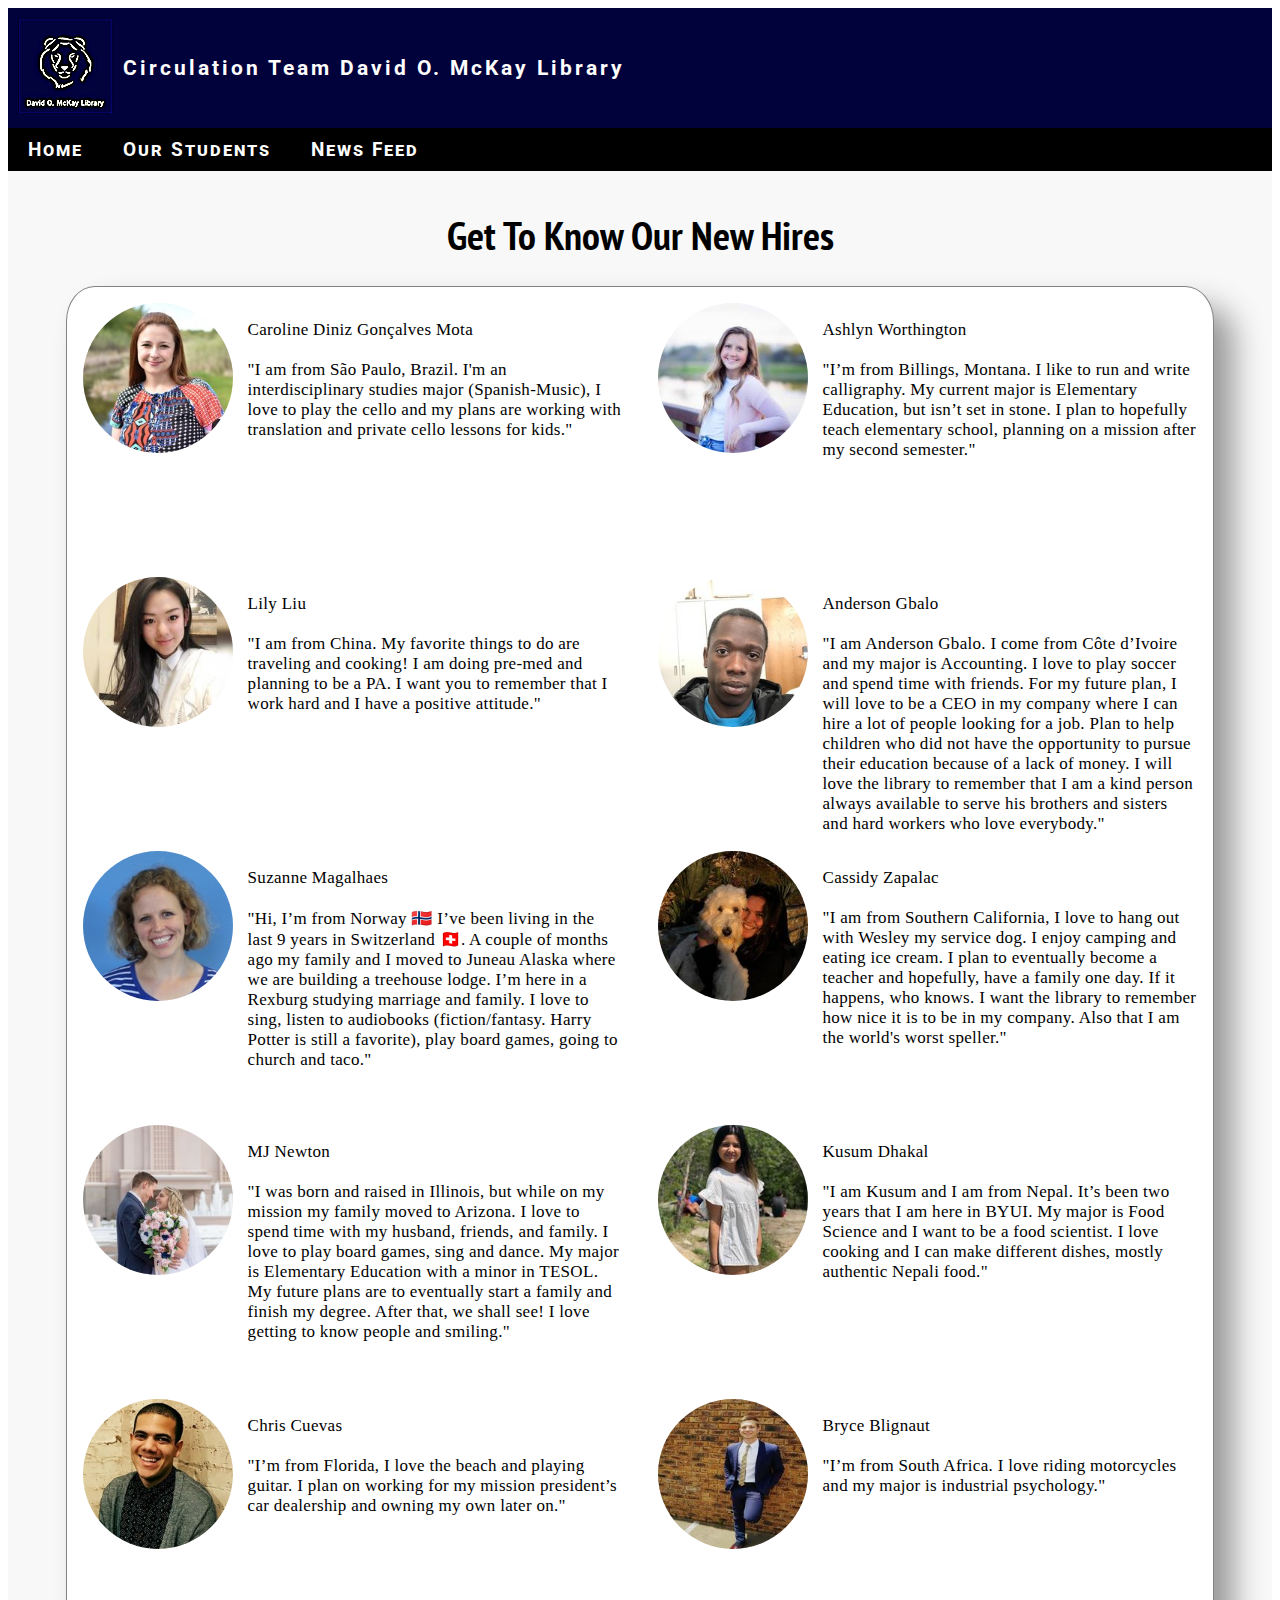
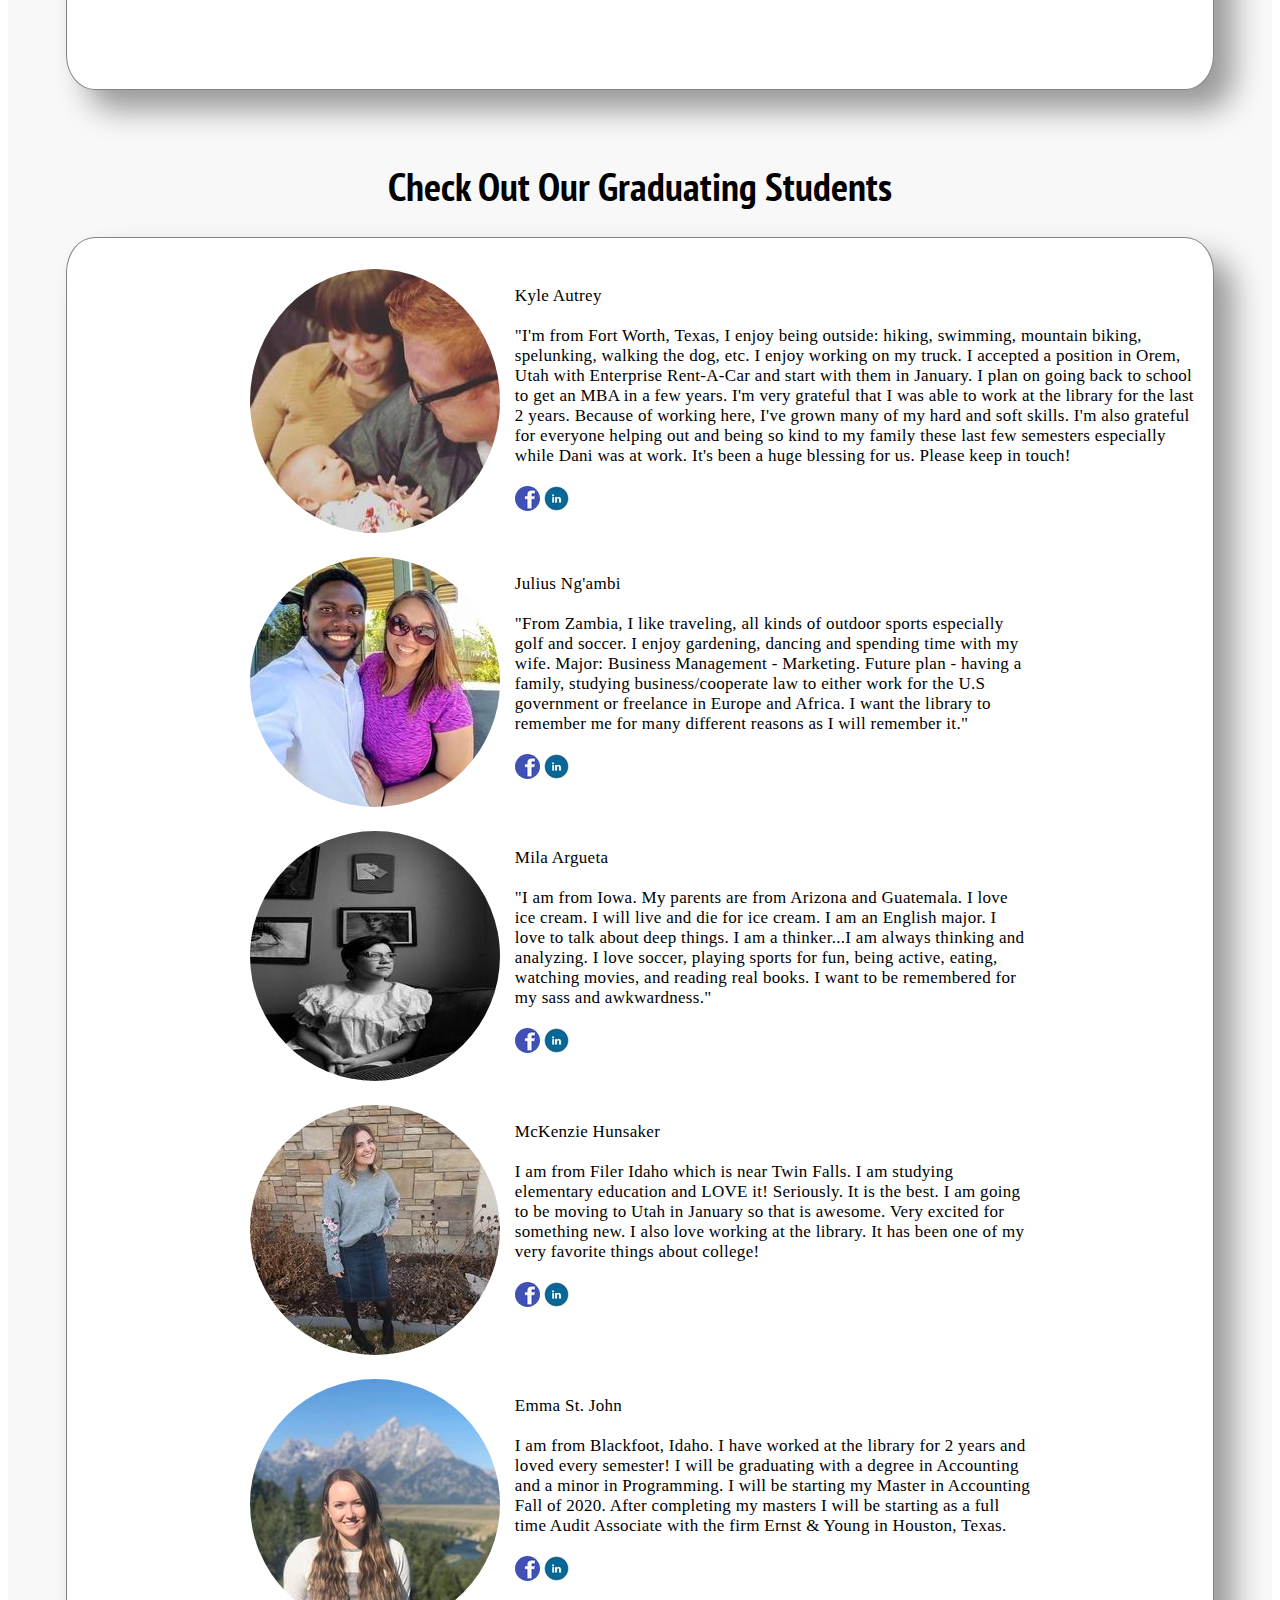
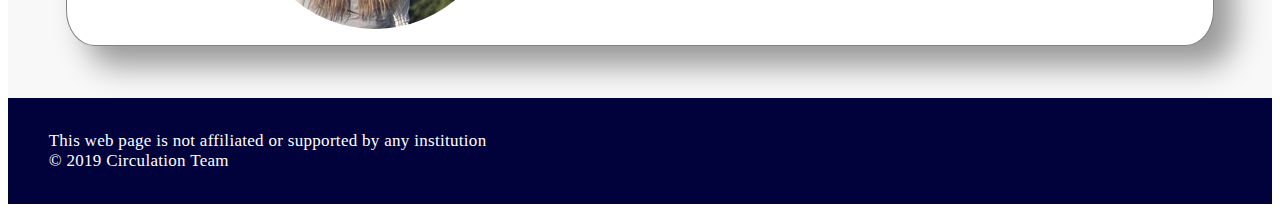
==== commit cdf10a44: "Merge branch 'master' of https://github.com/BrotherBlazzard/pf-news" ====
--- a/students.html
+++ b/students.html
@@ -12,146 +12,169 @@
 
 <body>
   <header>
-      <div class="Logo-box">
-          <a href="https://library.byui.edu/"><img src="images/Logo and Head Pictures/Logo.png" alt="Logo"></a>
-          <h3>Circulation Team David O. McKay Library</h3>
-      </div>
-  </header>
+    <a href="https://library.byui.edu/">
+      <img src="images/logos/mainlogo.png" alt="Library Logo"></a>
+    <h1>Circulation Team David O. McKay Library</h1>
+</header>
   <nav>
     <ul>
-      <li><a href="main.html">Home</index></a></li>
+      <li><a href="index.html">Home</index></a></li>
       <li><a href="students.html">Our Students</a></li>
-      <li><a href="updates.html">Updates</a></li>
+      <li><a href="updates.html">News Feed</a></li>
     </ul>
   </nav>
-  <main>
-    <h2>Get To Konw Our New Hires</h2>
-    <div class="grid-2">
-      <article>
-        <img src="images/New hires/Carol.jpg" alt="Caroline">
+  <main class="students">
+    <h2>Get To Know Our New Hires</h2>
+    <div id="grid-1">
+      <article class="pic-1">
+       <img src="images/newhires/Carol.jpg" alt="Caroline"></a>
         <p>Caroline Diniz Gonçalves Mota <br><br>"I am from São Paulo, Brazil. I'm an interdisciplinary studies major 
-          <br>(Spanish-Music), I love to play the cello and my plans are working 
-          <br>with translation and private cello lessons for Kids."</p>
-      </article>
-      <article>
-        <img src="images/New hires/Chris.jpg" alt="Chris">
-        <p>Chris Cuevas <br><br>"I’m from Florida, I love the beach and playing guitar. I plan on 
-          <br>working for my mission president’s car dealership and 
-          <br>owning my own later on."</p>
-      </article>
-      <article>
-        <img src="images/New hires/Bryce.jpg" alt="Bryce">
-        <p>Bryce Blignaut <br><br>"I’m from South Africa. I love riding motorcycles and my major is
-          <br>industrial psychology."</p>
-      </article>
-      <article>
-        <img src="images/New hires/Kusum.jpg" alt="Kusum">
-        <p>Kusum Dhakal <br><br>"I am Kusum and I am from Nepal. It’s been two years that I am
-          <br>here in BYUI. My major is Food Science and I want to be a food 
-          <br>scientist. I love cooking and I can make different dishes, 
-          <br>mostly authentic Nepali food."</p>
-      </article>
-      <article>
-        <img src="images/New hires/Suzzane.jpg" alt="Suzzane">
-        <p>Suzanne Magalhaes<br><br>Hi, I’m from Norway 🇳🇴 I’ve been living in the last 9 years in 
-          <br>"Switzerland 🇨🇭. A couple of months ago my family and I moved 
-          <br>to Juneau Alaska where we are building a treehouse lodge. I’m 
-          <br>here in a Rexburg studying marriage and family. I love to sing, 
-          <br>listen to audiobooks (fiction/fantasy. Harry Potter is still a 
-          <br>favorite), play board games, going to church and taco."</p>
-      </article>
-      <article>
-        <img src="images/New hires/cassidy.jpg" alt="Cassidy">
-        <p>Cassidy Zapalac<br><br>"I am from Southern California, I love to hang out with Wesley my 
-          <br>service dog. I enjoy camping and eating ice cream. I plan to 
-          <br>eventually become a teacher and hopefully, have a family one 
-          <br>day. If it happens, who knows. I want the library to remember 
-          <br>how nice it is to be in my company. Also that I am the world's 
-          <br>worst speller."</p>
-      </article>
-      <article>
-          <img src="images/New hires/MJ.jpg" alt="Newton">
-          <p>MJ Newton<br><br>"I was born and raised in Illinois, but while on my mission my
-            <br>family moved to Arizona. I love to spend time with my husband, 
-            <br>friends, and family. I love to play board games, sing and dance. My 
-            <br>major is Elementary Education with a minor in TESOL. My future 
-            <br>plans are to eventually start a family and finish my degree. After 
-            <br>that, we shall see! I love getting to know people and smiling."</p>
-      </article>
-      <article>
-          <img src="images/New hires/ashlyn.jpg" alt="Ashlyn">
-          <p>Ashlyn Worthington<br><br>"I’m from Billings, Montana. I like to run and write calligraphy. My 
-            <br>current major is Elementary Education, but isn’t set in stone. I plan
-            <br>to hopefully teach elementary school, planning on a mission after 
-            <br>my second semester."
+          (Spanish-Music), I love to play the cello and my plans are working 
+          with translation and private cello lessons for kids."
           </p>
       </article>
-      <article>
-          <img src="images/New hires/Anderson.jpg" alt="Anderson">
+      <article class="pic-2">
+        <img src="images/newhires/Chris.jpg" alt="Chris">
+        <p>Chris Cuevas <br><br>"I’m from Florida, I love the beach and playing guitar. I plan on 
+          working for my mission president’s car dealership and 
+          owning my own later on."</p>
+      </article>
+      <article class="pic-3">
+        <img src="images/newhires/Bryce.jpg" alt="Bryce">
+        <p>Bryce Blignaut <br><br>"I’m from South Africa. I love riding motorcycles and my major is
+          industrial psychology."</p>
+      </article>
+      <article class="pic-9">
+        <img src="images/newhires/Kusum.jpg" alt="Kusum">
+        <p>Kusum Dhakal <br><br>"I am Kusum and I am from Nepal. It’s been two years that I am
+          here in BYUI. My major is Food Science and I want to be a food 
+          scientist. I love cooking and I can make different dishes, 
+          mostly authentic Nepali food."</p>
+      </article>
+      <article class="pic-5">
+        <img src="images/newhires/Suzzane.jpg" alt="Suzzane">
+        <p>Suzanne Magalhaes<br><br>"Hi, I’m from Norway 🇳🇴 I’ve been living in the last 9 years in 
+          Switzerland 🇨🇭. A couple of months ago my family and I moved 
+          to Juneau Alaska where we are building a treehouse lodge. I’m 
+          here in a Rexburg studying marriage and family. I love to sing, 
+          listen to audiobooks (fiction/fantasy. Harry Potter is still a 
+          favorite), play board games, going to church and taco."</p>
+      </article>
+      <article class="pic-6">
+        <img src="images/newhires/cassidy.jpg" alt="Cassidy">
+        <p>Cassidy Zapalac<br><br>"I am from Southern California, I love to hang out with Wesley my 
+          service dog. I enjoy camping and eating ice cream. I plan to 
+          eventually become a teacher and hopefully, have a family one 
+          day. If it happens, who knows. I want the library to remember 
+          how nice it is to be in my company. Also that I am the world's 
+          worst speller."</p>
+      </article>
+      <article class="pic-7">
+          <img src="images/newhires/MJ.jpg" alt="Newton">
+          <p>MJ Newton<br><br>"I was born and raised in Illinois, but while on my mission my
+            family moved to Arizona. I love to spend time with my husband, 
+            friends, and family. I love to play board games, sing and dance. My 
+            major is Elementary Education with a minor in TESOL. My future 
+            plans are to eventually start a family and finish my degree. After 
+            that, we shall see! I love getting to know people and smiling."</p>
+      </article>
+      <article class="pic-8">
+          <img src="images/newhires/ashlyn.jpg" alt="Ashlyn">
+          <p>Ashlyn Worthington<br><br>"I’m from Billings, Montana. I like to run and write calligraphy. My 
+            current major is Elementary Education, but isn’t set in stone. I plan
+            to hopefully teach elementary school, planning on a mission after 
+            my second semester."
+          </p>
+      </article>
+      <article class="pic-4">
+          <img src="images/newhires/Anderson.jpg" alt="Anderson">
           <p>Anderson Gbalo<br><br>"I am Anderson Gbalo. I come from Côte d’Ivoire and my major is 
-            <br>Accounting. I love to play soccer and spend time with friends. For 
-            <br>my future plan, I will love to be a CEO in my company where I can 
-            <br>hire a lot of people looking for a job. Plan to help children who 
-            <br>did not have the opportunity to pursue their education because 
-            <br>of a lack of money. I will love the library to remember that I am a 
-            <br>kind person always available to serve his brothers and sisters 
-            <br>and hard workers who love everybody."</p>
+            Accounting. I love to play soccer and spend time with friends. For 
+            my future plan, I will love to be a CEO in my company where I can 
+            hire a lot of people looking for a job. Plan to help children who 
+            did not have the opportunity to pursue their education because 
+            of a lack of money. I will love the library to remember that I am a 
+            kind person always available to serve his brothers and sisters 
+            and hard workers who love everybody."</p>
       </article>
-      <article>
-          <img src="images/New hires/Lily.jpg" alt="Lily">
+      <article class="pic-10">
+          <img src="images/newhires/Lily.jpg" alt="Lily">
           <p>Lily Liu <br><br>"I am from China. My favorite things to do are traveling and 
-            <br>cooking! I am doing pre-med and planning to be a PA. I want you 
-            <br>to remember that I work hard and I have a positive attitude."</p>
+            cooking! I am doing pre-med and planning to be a PA. I want you 
+            to remember that I work hard and I have a positive attitude."</p>
       </article>
     </div>
-    <h2>Check Out Our Graduate Students</h2>
-    <div class="grid-1">
-      <article>
-        <img src="images/Graduatings/Kiyle.jpg" alt="Kyle">
-        <p>Kyle Autrey<br><br>"I'm from Fort Worth, Texas, I enjoy being outside: hiking, 
-          <br>swimming, mountain biking, spelunking, walking the dog, etc. 
-          <br>I enjoy working on my truck (not spending the money, but 
-          <br>finishing projects on it is very satisfying). I'm talking with a few 
-          <br>companies right now so I can't say exactly what I'll be doing 
-          <br>when I graduate but whatever it is, it'll be great! I plan on 
-          <br>going back to school to get an MBA in a few years. I'm very 
-          <br>grateful that I was able to work at the library for the last 2 
-          <br>years. Because of working here, I've grown hard skills in 
-          <br>leadership, problem-solving, communication, budgeting, goal 
-          <br>setting, scheduling, innovation, and so many others. I'm also 
-          <br>grateful for everyone helping out and being so kind to my 
-          <br>family these last few semesters especially while Dani was at 
-          <br>work. It's been a huge blessing for us. Please keep in touch!"</p>
+    <h2>Check Out Our Graduating Students</h2>
+    <div id="grid-2">
+      <article class="pic-Grad1">
+        <img src="images/graduating/Kiyle.jpg" alt="Kyle">
+        <p>Kyle Autrey 
+          <br><br>"I'm from Fort Worth, Texas, I enjoy being outside: hiking, 
+          swimming, mountain biking, spelunking, walking the dog, etc. I enjoy working on my truck. I accepted a 
+          position in Orem, Utah with Enterprise Rent-A-Car and start with them in January. I plan 
+          on going back to school to get an MBA in a few years. I'm very grateful that I was able to 
+          work at the library for the last 2 years. Because of working here, I've grown many of my hard and soft
+          skills. I'm also grateful for everyone helping out and being so kind to my family 
+          these last few semesters especially while Dani was at work. It's been a huge blessing for us. 
+          Please keep in touch!<br><br>
+          <a href="https://www.facebook.com/autrey7" target="_blank"><img src="images/logos/facebook.jpg" 
+            id="social-media-logo" alt="facebook"></a> 
+          <a href="https://www.linkedin.com/in/kyle-autrey/" target="_blank"><img src="images/logos/Linkdin.jpg" 
+            id="social-media-logo" alt="Linkdin"></a></p>          
       </article>
-      <article>
-        <img src="images/Graduatings/Julius.jpg" alt="Julius">
-        <p>Julius Ng'ambi <br><br>"From Zambia, I like traveling, all kinds of outdoor sports 
-          <br>especially golf and soccer. I enjoy gardening, dancing and 
-          <br>spending time with my wife. Major: Business Management - 
-          <br>Marketing. Future plan - having a family, studying 
-          <br>business/cooperate law to either work for the U.S government or 
-          <br>freelance in Europe and Africa. I want the library to remember me 
-          <br>for many different reasons as I will remember it."</p>
+      <article class="pic-Grad2">
+        <img src="images/graduating/Julius.jpg" alt="Julius">
+        <p>Julius Ng'ambi 
+          <br><br>"From Zambia, I like traveling, all kinds of outdoor sports 
+          especially golf and soccer. I enjoy gardening, dancing and 
+          spending time with my wife. Major: Business Management - 
+          Marketing. Future plan - having a family, studying 
+          business/cooperate law to either work for the U.S government or 
+          freelance in Europe and Africa. I want the library to remember me 
+          for many different reasons as I will remember it."<br><br>
+          <a href="https://www.facebook.com/julius.jay.39" target="_blank"><img src="images/logos/facebook.jpg" 
+            id="social-media-logo" alt="facebook"></a> 
+          <a href="https://www.linkedin.com/in/julius-ngambi/" target="_blank"><img src="images/logos/Linkdin.jpg" 
+            id="social-media-logo" alt="Linkdin"></a></p>
       </article>
-      <article>
-        <img src="images/Graduatings/Milla.jpg" alt="Mila">
+      <article class="pic-Grad3">
+        <img src="images/graduating/Milla.jpg" alt="Mila">
         <p>Mila Argueta <br><br>"I am from Iowa. My parents are from Arizona and Guatemala. I 
-          <br>love ice cream. I will live and die for ice cream. I am an English 
-          <br>major. I love to talk about deep things. I am a thinker...I am 
-          <br>always thinking and analyzing. I love soccer, playing sports for 
-          <br>fun, being active, eating, watching movies, and reading real 
-          <br>books. I want to be remembered for my sass and awkwardness."</p>
+          love ice cream. I will live and die for ice cream. I am an English 
+          major. I love to talk about deep things. I am a thinker...I am 
+          always thinking and analyzing. I love soccer, playing sports for 
+          fun, being active, eating, watching movies, and reading real 
+          books. I want to be remembered for my sass and awkwardness."<br><br>
+          <a href="https://www.facebook.com/mila.argueta" target="_blank"><img src="images/logos/facebook.jpg" 
+            id="social-media-logo" alt="facebook"></a> 
+          <a href="https://www.linkedin.com/in/mila-argueta-ab4443145/" target="_blank"><img src="images/logos/Linkdin.jpg" 
+            id="social-media-logo" alt="Linkdin"></a></p>
       </article>
-      <article>
-        <img src="images/Graduatings/Makenzie.jpg" alt="McKenzie">
-        <p>McKenzie<br><br>dolor sit amet consectetur adipisicing elit. Ratione 
-          <br>placeat temporibus possimus, quam, maiores aliquam minima 
-          <br>perferendis vero deserunt, repudiandae doloribut labore nihil 
-          <br>dolorem esse ipsam dolorum voluptatem. Molestias modid ignissimos
-          <br>nihil doloribus recusandae id corporis earum deserunt minus qui 
-          <br>totam voluptatibus odio holoremqse numquam veniam, quod sunt,
-          <br>eaque excepturi.</p>
-      </article>    
+      <article class="pic-Grad4">
+        <img src="images/graduating/Makenzie.jpg" alt="McKenzie">
+        <p>McKenzie Hunsaker<br><br>I am from Filer Idaho which is near Twin Falls. 
+          I am studying elementary education and LOVE it! Seriously. It is the best.
+          I am going to be moving to Utah in January so that is awesome. 
+          Very excited for something new. I also love working at the library. 
+          It has been one of my very favorite things about college!<br><br>
+          <a href="https://www.facebook.com/mckenzie.hunsaker" target="_blank"><img src="images/logos/facebook.jpg" 
+            id="social-media-logo" alt="facebook"></a> 
+          <a href="https://www.linkedin.com/in/mckenzie-hunsaker/" target="_blank"><img src="images/logos/Linkdin.jpg" 
+            id="social-media-logo" alt="Linkdin"></a></p>
+      </article>  
+      <article class="pic-Grad5">
+        <img src="images/graduating/Emma.jpg" alt="Emma">
+        <p>Emma  St. John<br><br>I am from Blackfoot, Idaho. I have worked at the library 
+          for 2 years and loved every semester! I will be graduating with a degree in 
+          Accounting and a minor in Programming. I will be starting my Master 
+          in Accounting Fall of 2020. After completing my masters 
+          I will be starting as a full time Audit Associate with 
+          the firm Ernst & Young in Houston, Texas.<br><br>
+          <a href="https://www.facebook.com/emma.stjohn.98" target="_blank"><img src="images/logos/facebook.jpg" 
+            id="social-media-logo" alt="facebook"></a> 
+          <a href="https://www.linkedin.com/in/emma-st-john-9b7495128/" target="_blank"><img src="images/logos/Linkdin.jpg" 
+            id="social-media-logo" alt="Linkdin"></a></p>
+      </article>  
   </main>
   <footer>
     <p>
--- a/css/style.css
+++ b/css/style.css
@@ -1,74 +1,76 @@
 @import url('https://fonts.googleapis.com/css?family=Roboto|Source+Sans+Pro&display=swap');
-@import url('https://fonts.googleapis.com/css?family=Arvo&display=swap');   
-
-body{
-  background-color: #ffffff;
-}
-
-header{
-  background-color:#0e0d54;
+@import url('https://fonts.googleapis.com/css?family=Arvo&display=swap');
+@import url('https://fonts.googleapis.com/css?family=PT+Sans+Narrow:700&display=swap');
+
+body {
+  font-size: 16px;
+  font-family: Roboto, 'Source Sans Pro', sans-serif;
+}
+
+header {
+  background-color: #01013C;
   color: #ffffff;
-  padding-bottom: 1px;
-  margin-bottom: 10px;
-}
-
-ul li {
-  display: inline;
-  list-style: none;
-  margin-left: 2%;
-  letter-spacing: 2px;
-}
-
-ul{
-  margin-left: -3%;
-}
-
-nav{
-  padding: 1.1em;
-  padding-top: 10px;
-  padding-bottom: 1px;
-  background-color:#000000;
-  margin-top: -1%;   
-}
-
-nav a{
+  display: flex;
+  align-items: center;
+}
+
+header a {
+  text-decoration: none;
+}
+
+header img {
+  margin: 10px;
+}
+
+h1 {
+  font-size: 1.3rem;
+  letter-spacing: 3px;
+}
+
+h2 {
+  margin: 0 0 7px 0;
+  font-size: 2.5rem;
+  text-align: center;
+  font-family: 'PT Sans Narrow', sans-serif;
+}
+
+main .meio h3{
+  font-size: 2.5rem;
+}
+
+nav {
+  background-color: #000000;
+}
+
+nav ul {
+  display: block;
+  list-style-type: none;
+  margin: 0;
+  padding: 0;
+}
+
+nav a {
+  display: block;
+  padding: 10px 20px;
   color: #ffffff;
-  font-size: 20px;
-  font-family: 'Roboto', sans-serif;
-  font-weight: bold;
+  font-size: 1.2rem;
+  font-weight: 700;
   font-variant: small-caps;
-  text-decoration: none;  
-}
-
-a.grow:hover {
+  text-decoration: none;
+  letter-spacing: 1.5pt;
+  
+}
+
+nav a:hover {
   background-color: #a2bee6;
   padding: 0.4em;
-  border-radius: 10% ;
-  color: #0e0d54;
-}
-
-
-
-.Logo-box h3{
-  margin-top: -2%;
-  margin-left: 6%;
-  margin-bottom: 22px;
-  font-family: 'Roboto', sans-serif;
-  letter-spacing: 3px;
-}
-
-picture img{
-  margin-top: -1%;
+  border-radius: 10%;
+  color: #000;
+}
+
+.hero img {
   width: 100%;
-  height: 200px;
-}
-
-main .meio img{
-  border-radius: 50%;
-  margin-top: -60px;
-  margin-bottom: -16px;
-  margin-top: -30px;;
-    
+  height: 250px;
 }
 
 main .meio{
@@ -79,18 +81,365 @@
   font-size: 25px;
   text-align: center;
   font-family: 'Arvo',  sans-serif;
-  color: #000000;;
-}
-
-
-footer{
-  background-color :#0e0d54;
-  color: #ffffff;
-  font-size: 20px;
-  padding: 0.1em;
-}
-
-footer p{
+  color: #000;
+  background-color:rgb(220,220,220);
+}
+
+
+footer {
+  background-color: #01013C;
+  color: #fff;
+  font-size: 1.1rem;
+  padding: 1rem;
+}
+
+footer p {
   margin-left: 2%;
   font-family: Georgia, 'Times New Roman', Times, serif;
+  color: #fff;
+}
+
+/* a few details for the Students Pages */
+.students{
+  padding: 1.1em;
+  background-color: #F8F8F8;
+}
+
+p{
+  font-family: 'Times New Roman', Times, serif;
+  font-size: 17px;
+  letter-spacing: 0.3px;
+  margin-left: 15px;
+  color: #000;
+}
+
+/*Some of the style for our first Grid for the new hires*/
+#grid-1 img{
+  border-radius: 50%;
+  height: 150px;
+}
+
+.students h2{
+  margin-top: 20px;
+  margin-bottom: 25px;
+  font-weight: bold;
+}
+
+#grid-1{
+  display: grid;
+  grid-column-gap: 35px;
+  grid-template-columns: repeat(2, 1fr);
+  grid-template-rows: repeat(5, 1fr);
+  margin-left: 40px;
+  margin-right: 40px;
+  margin-bottom: 70px;
+  padding: 1em;
+  background-color: #fff;
+  border: 1px solid #838383;
+  box-shadow: 20px 20px 30px #999;
+  border-radius: 2.5%;
+}
+
+/*Section with picture and paragraps as odered in the page*/
+
+.pic-1{
+  grid-row: 1;
+  grid-column: 1;
+  display: flex;
+}
+
+.pic-1:hover{
+  box-shadow: 20px 20px 30px #999;
+  border-radius: 5%;
+  font-weight: bold;
+}
+
+.pic-8{
+  grid-row: 1;
+  grid-column: 2;
+  display: flex;
+}
+
+.pic-8:hover{
+  box-shadow: 20px 20px 30px #999;
+  border-radius: 5%;
+  font-weight: bold;  
+}
+
+.pic-10{
+  grid-row: 2;
+  grid-column: 1;
+  display: flex;
+}
+
+.pic-10:hover{
+  box-shadow: 20px 20px 30px #999;
+  border-radius: 5%;
+  font-weight: bold;  
+}
+
+.pic-4{
+  grid-row: 2;
+  grid-column: 2;
+  display: flex;
+}
+
+.pic-4:hover{
+  box-shadow: 20px 20px 30px #999;
+  border-radius: 5%;
+  font-weight: bold; 
+}
+
+.pic-5{
+  grid-row: 3;
+  grid-column: 1;
+  display: flex;
+}
+
+.pic-5:hover{
+  box-shadow: 20px 20px 30px #999;
+  border-radius: 5%;
+  font-weight: bold; 
+}
+
+.pic-6{
+  grid-row: 3;
+  grid-column: 2;
+  display: flex;
+}
+
+.pic-6:hover{
+  box-shadow: 20px 20px 30px #999;
+  border-radius: 5%;
+  font-weight: bold;
+}
+
+.pic-7{
+  grid-row: 4;
+  grid-column: 1;
+  display: flex;
+}
+
+.pic-7:hover{
+  box-shadow: 20px 20px 30px #999;
+  border-radius: 5%;
+  font-weight: bold; 
+}
+
+.pic-9{
+  grid-row: 4;
+  grid-column: 2;
+  display: flex;
+}
+
+.pic-9:hover{
+  box-shadow: 20px 20px 30px #999;
+  border-radius: 5%;
+  font-weight: bold;  
+}
+
+.pic-2{
+  grid-row: 5;
+  grid-column: 1;
+  display: flex;
+}
+
+.pic-2:hover{
+  box-shadow: 20px 20px 30px #999;
+  border-radius: 5%;
+  font-weight: bold;  
+}
+
+.pic-3{
+  grid-row: 5;
+  grid-column: 2;
+  display: flex;
+}
+
+.pic-3:hover{
+  box-shadow: 20px 20px 30px #999;
+  border-radius: 5%;
+  font-weight: bold;  
+}
+
+/*Style for GRaduating Students Grid*/
+#grid-2{
+  display: grid;
+  grid-template-rows: 5fr;
+  grid-row-gap: 1.5em;
+  margin-left: 40px;
+  margin-right: 40px;
+  margin-bottom: 35px;
+  padding: 1em;
+  background-color: #fff;
+  border: 1px solid #838383;
+  box-shadow: 20px 20px 30px #999;
+  border-radius: 2.5%;
+}
+
+#grid-2 img{
+  border-radius: 50%;
+}
+
+.pic-Grad1{
+  grid-row: 1;
+  display: flex; 
+  text-align: left;
+  margin-top: 15px;
+  margin-left: 15%;;
+}
+
+.pic-Grad2{
+  grid-row: 2;
+  display: flex; 
+  margin-right: 15%;
+  margin-left: 15%;;
+}
+
+.pic-Grad3{
+  grid-row: 3;
+  display: flex; 
+  margin-right: 15%;
+  margin-left: 15%;;
+}
+
+.pic-Grad4{
+  grid-row: 4;
+  display: flex; 
+  margin-right: 15%;
+  margin-left: 15%;;
+}
+
+.pic-Grad5{
+  grid-row: 5;
+  display: flex; 
+  margin-right: 15%;
+  margin-left: 15%;;
+}
+
+/************************************
+News Feed
+*************************************/
+.guest-messager{
+    text-align: center;
+    margin-top: 2%;
+}
+
+#news-feed .guest-text{ 
+ 
+  text-align: center;
+  font-size: 20px;
+}
+
+#news-feed h2{
+  margin-top: 3%;
+}
+#news-feed img{
+  border-radius: 50%;
+}
+
+/*************************************
+Codition for Small Screens
+*************************************/
+@media screen and (min-width: 500px) {
+  nav ul {
+    display: flex;
+    align-items: center;
+  }
+}
+
+/*Here goes the New Hire Coditions*/
+@media screen and (max-width: 770px) {
+#grid-1{
+  display: grid;
+  grid-template-columns: 1fr;
+  grid-template-rows: 10fr;
+}
+
+.pic-1{
+  grid-row: 1;
+  grid-column: 1;
+  display: inline-block;
+}
+
+.pic-8{
+  grid-row: 2;
+  grid-column: 1;
+  display: inline-block;
+}
+
+.pic-10{
+  grid-row: 3;
+  grid-column: 1;
+  display: inline-block;
+}
+
+.pic-4{
+  grid-row: 4;
+  grid-column: 1;  
+  display: inline-block;
+}
+
+.pic-5{
+  grid-row: 5;
+  grid-column: 1;
+  display: inline-block;
+}
+
+.pic-6{
+  grid-row: 6;
+  grid-column: 1;
+  display: inline-block;
+}
+
+.pic-7{
+  grid-row: 7;
+  grid-column: 1;
+  display: inline-block;
+}
+
+.pic-9{
+  grid-row: 8;
+  grid-column: 1;
+  display: inline-block;
+}
+
+.pic-2{
+  grid-row: 9;
+  grid-column: 1;
+  display: inline-block;
+}
+
+.pic-3{
+  grid-row: 10;
+  grid-column: 1;
+  display: inline-block;
+}
+}
+/*Graduating Students*/
+@media screen and (max-width: 1000px){
+.pic-Grad1{
+  margin-left: 0;
+  display: inline-block;
+}
+
+.pic-Grad2{
+  margin-left: 0;
+  display: inline-block;
+}
+
+.pic-Grad3{
+  margin-left: 0;
+  display: inline-block;
+}
+
+.pic-Grad4{
+  margin-left: 0;
+  display: inline-block;
+}
+
+.pic-Grad5{
+  margin-left: 0;
+  display: inline-block;
+}
 }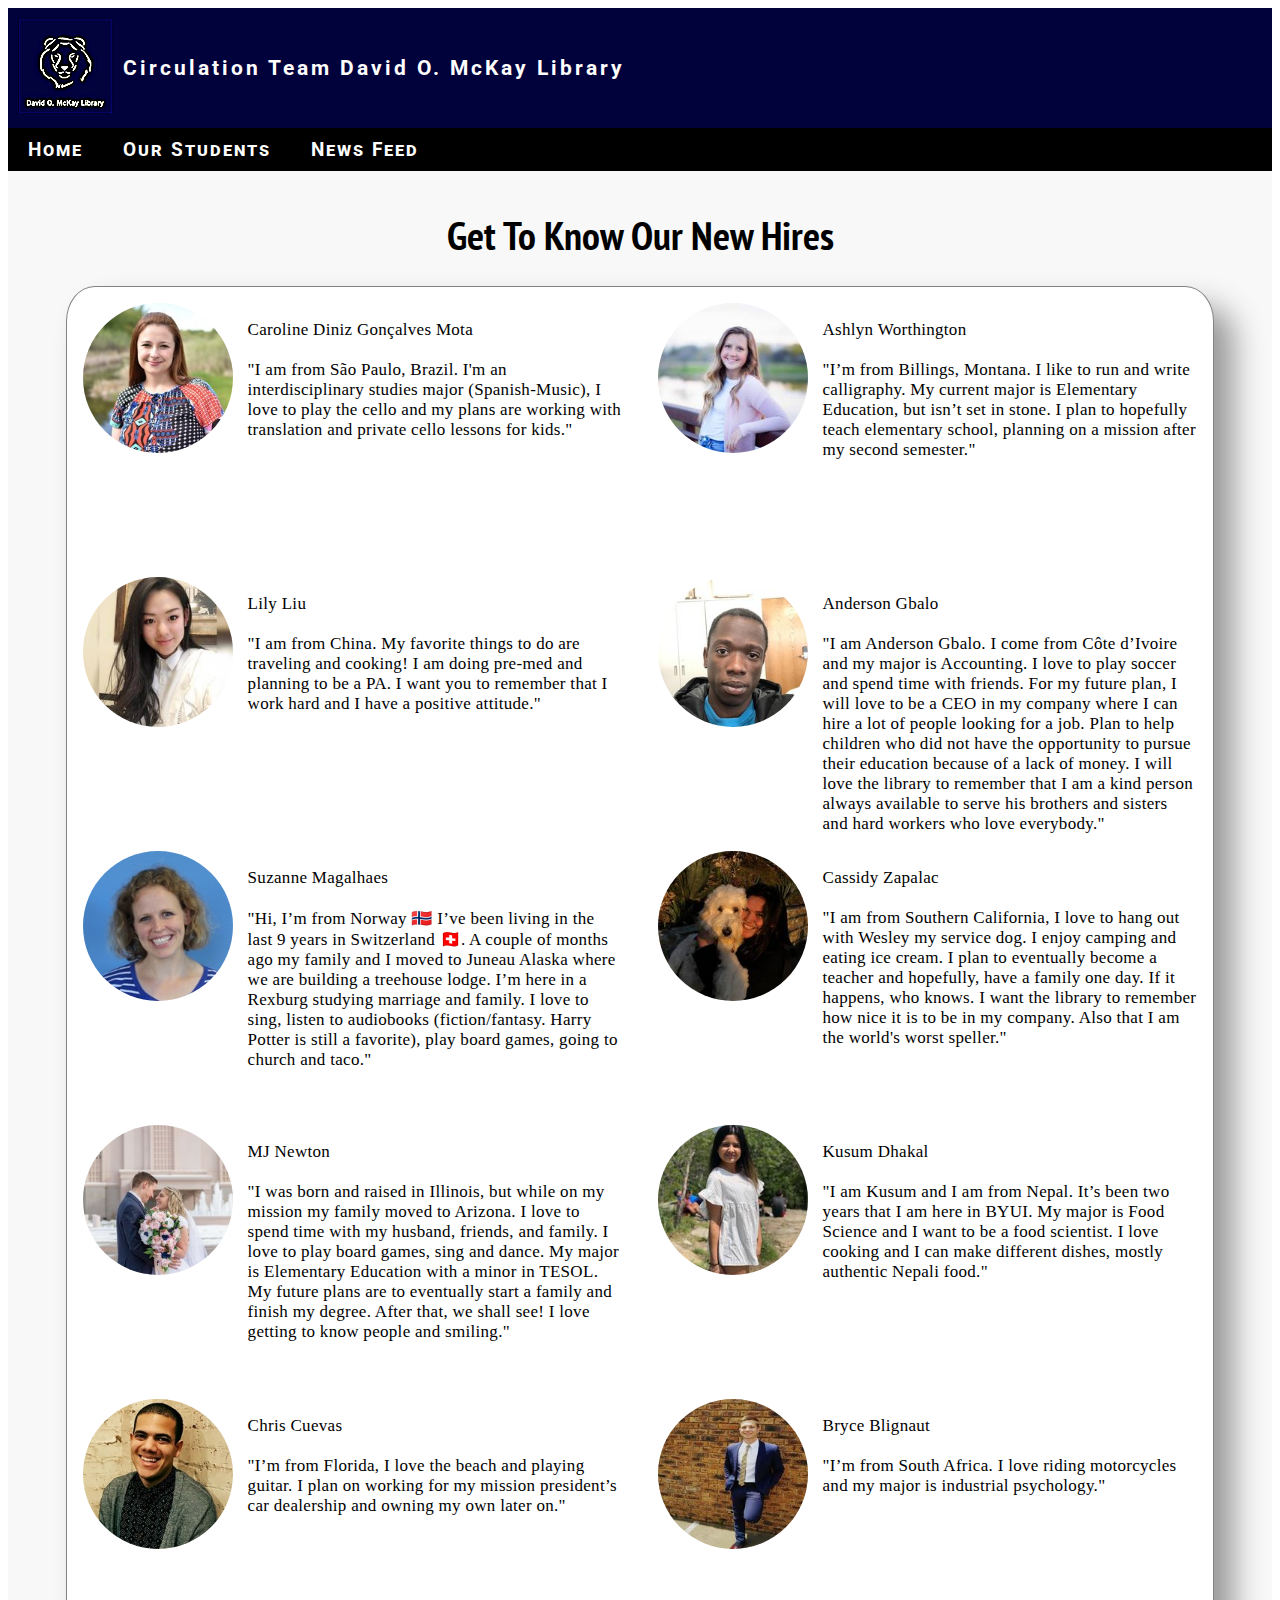
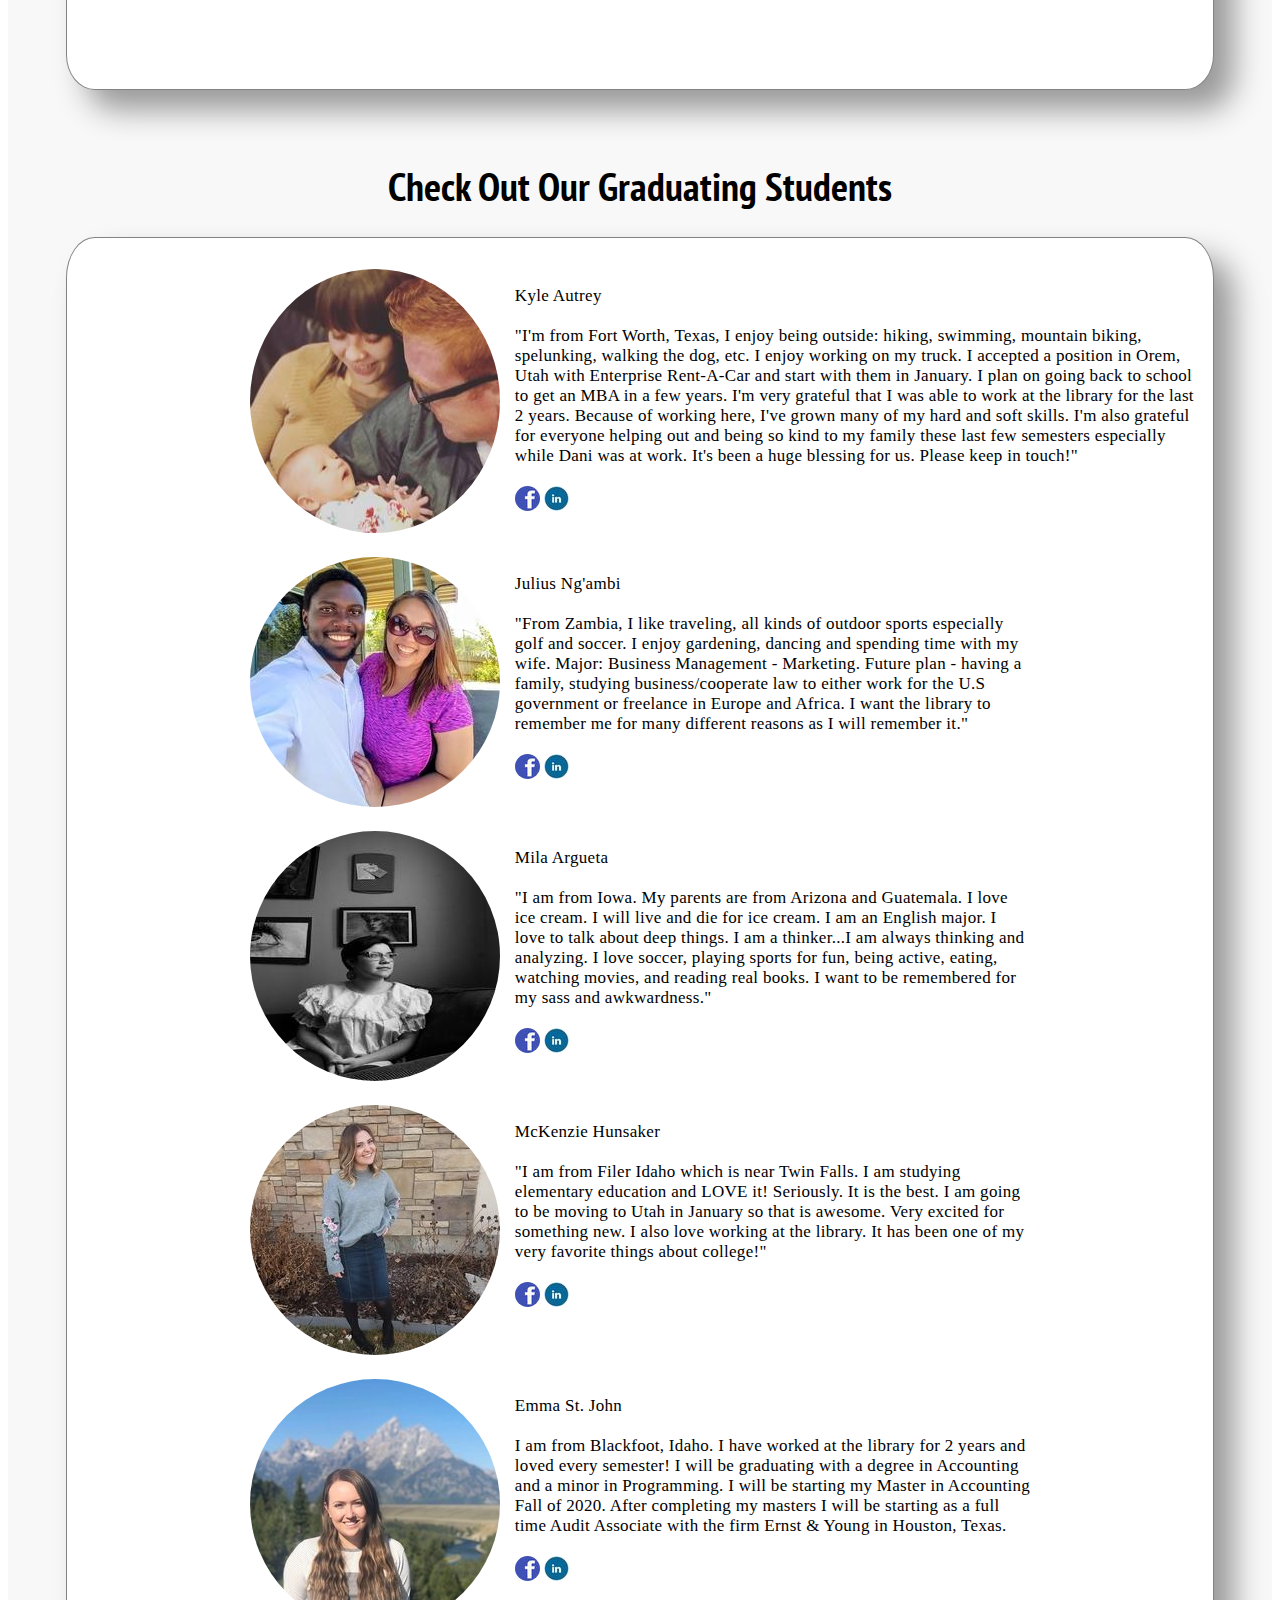
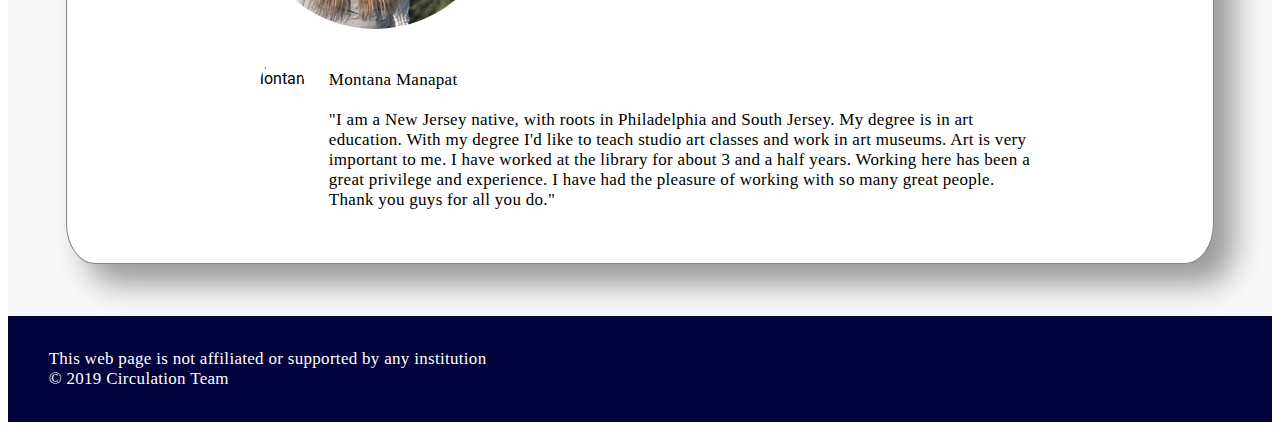
==== commit e04a8728: "s" ====
--- a/students.html
+++ b/students.html
@@ -116,7 +116,7 @@
           work at the library for the last 2 years. Because of working here, I've grown many of my hard and soft
           skills. I'm also grateful for everyone helping out and being so kind to my family 
           these last few semesters especially while Dani was at work. It's been a huge blessing for us. 
-          Please keep in touch!<br><br>
+          Please keep in touch!"<br><br>
           <a href="https://www.facebook.com/autrey7" target="_blank"><img src="images/logos/facebook.jpg" 
             id="social-media-logo" alt="facebook"></a> 
           <a href="https://www.linkedin.com/in/kyle-autrey/" target="_blank"><img src="images/logos/Linkdin.jpg" 
@@ -152,11 +152,11 @@
       </article>
       <article class="pic-Grad4">
         <img src="images/graduating/Makenzie.jpg" alt="McKenzie">
-        <p>McKenzie Hunsaker<br><br>I am from Filer Idaho which is near Twin Falls. 
+        <p>McKenzie Hunsaker<br><br>"I am from Filer Idaho which is near Twin Falls. 
           I am studying elementary education and LOVE it! Seriously. It is the best.
           I am going to be moving to Utah in January so that is awesome. 
           Very excited for something new. I also love working at the library. 
-          It has been one of my very favorite things about college!<br><br>
+          It has been one of my very favorite things about college!"<br><br>
           <a href="https://www.facebook.com/mckenzie.hunsaker" target="_blank"><img src="images/logos/facebook.jpg" 
             id="social-media-logo" alt="facebook"></a> 
           <a href="https://www.linkedin.com/in/mckenzie-hunsaker/" target="_blank"><img src="images/logos/Linkdin.jpg" 
@@ -174,14 +174,20 @@
             id="social-media-logo" alt="facebook"></a> 
           <a href="https://www.linkedin.com/in/emma-st-john-9b7495128/" target="_blank"><img src="images/logos/Linkdin.jpg" 
             id="social-media-logo" alt="Linkdin"></a></p>
-      </article>  
+      </article>
+      <article class="pic-Grad6">
+        <img src="#" alt="Montana">
+        <p>Montana Manapat<br><br>"I am a New Jersey native, with roots in Philadelphia and South Jersey. 
+          My degree is in art education. With my degree I'd like to teach studio art classes and work in 
+          art museums. Art is very important to me. I have worked at the library for about 3 and a half years. 
+          Working here has been a great privilege and experience. 
+          I have had the pleasure of working with so many great people. Thank you guys for all you do."<br><br>
+      </article> 
   </main>
   <footer>
     <p>
       This web page is not affiliated or supported  by any institution <br/>&copy; 2019 Circulation Team
     </p>
   </footer>
-<!---->
 </body>
-
 </html>--- a/css/style.css
+++ b/css/style.css
@@ -265,7 +265,7 @@
 /*Style for GRaduating Students Grid*/
 #grid-2{
   display: grid;
-  grid-template-rows: 5fr;
+  grid-template-rows: 6fr;
   grid-row-gap: 1.5em;
   margin-left: 40px;
   margin-right: 40px;
@@ -312,6 +312,13 @@
 
 .pic-Grad5{
   grid-row: 5;
+  display: flex; 
+  margin-right: 15%;
+  margin-left: 15%;;
+}
+
+.pic-Grad6{
+  grid-row: 6;
   display: flex; 
   margin-right: 15%;
   margin-left: 15%;;
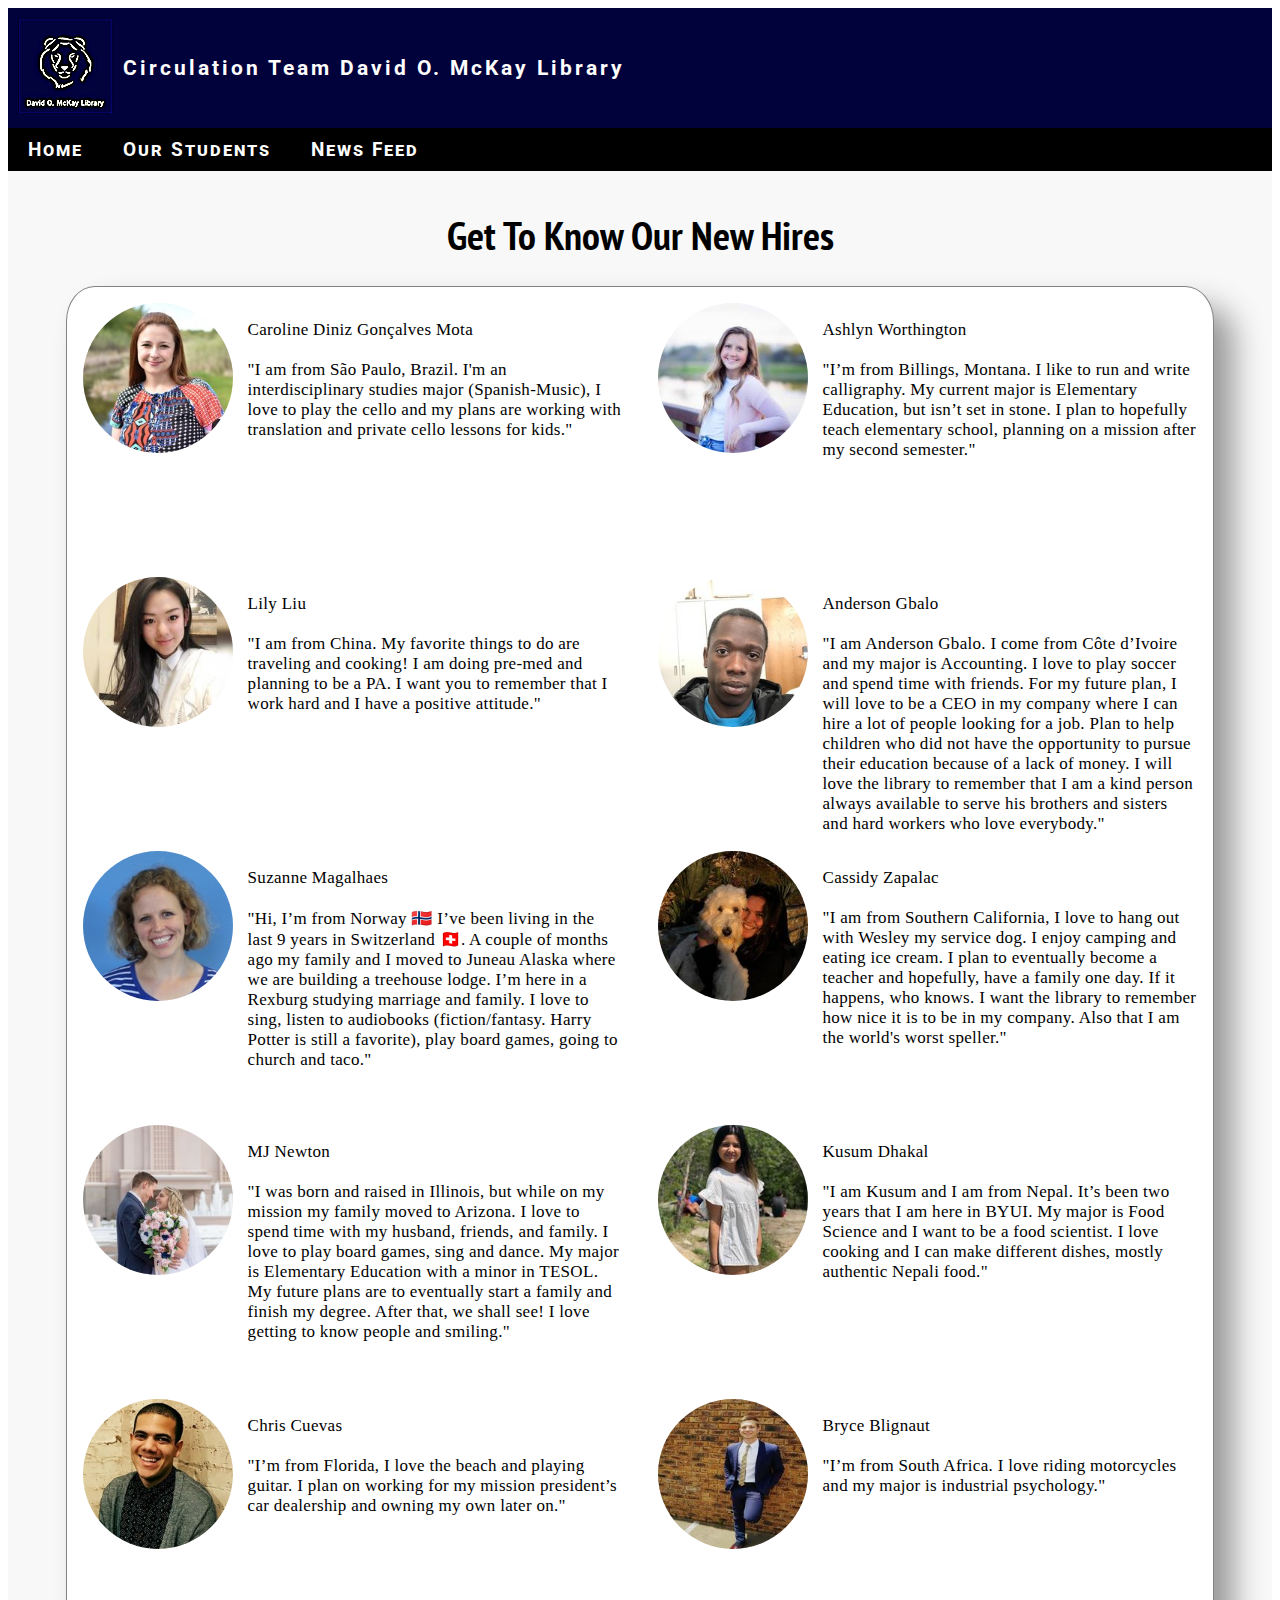
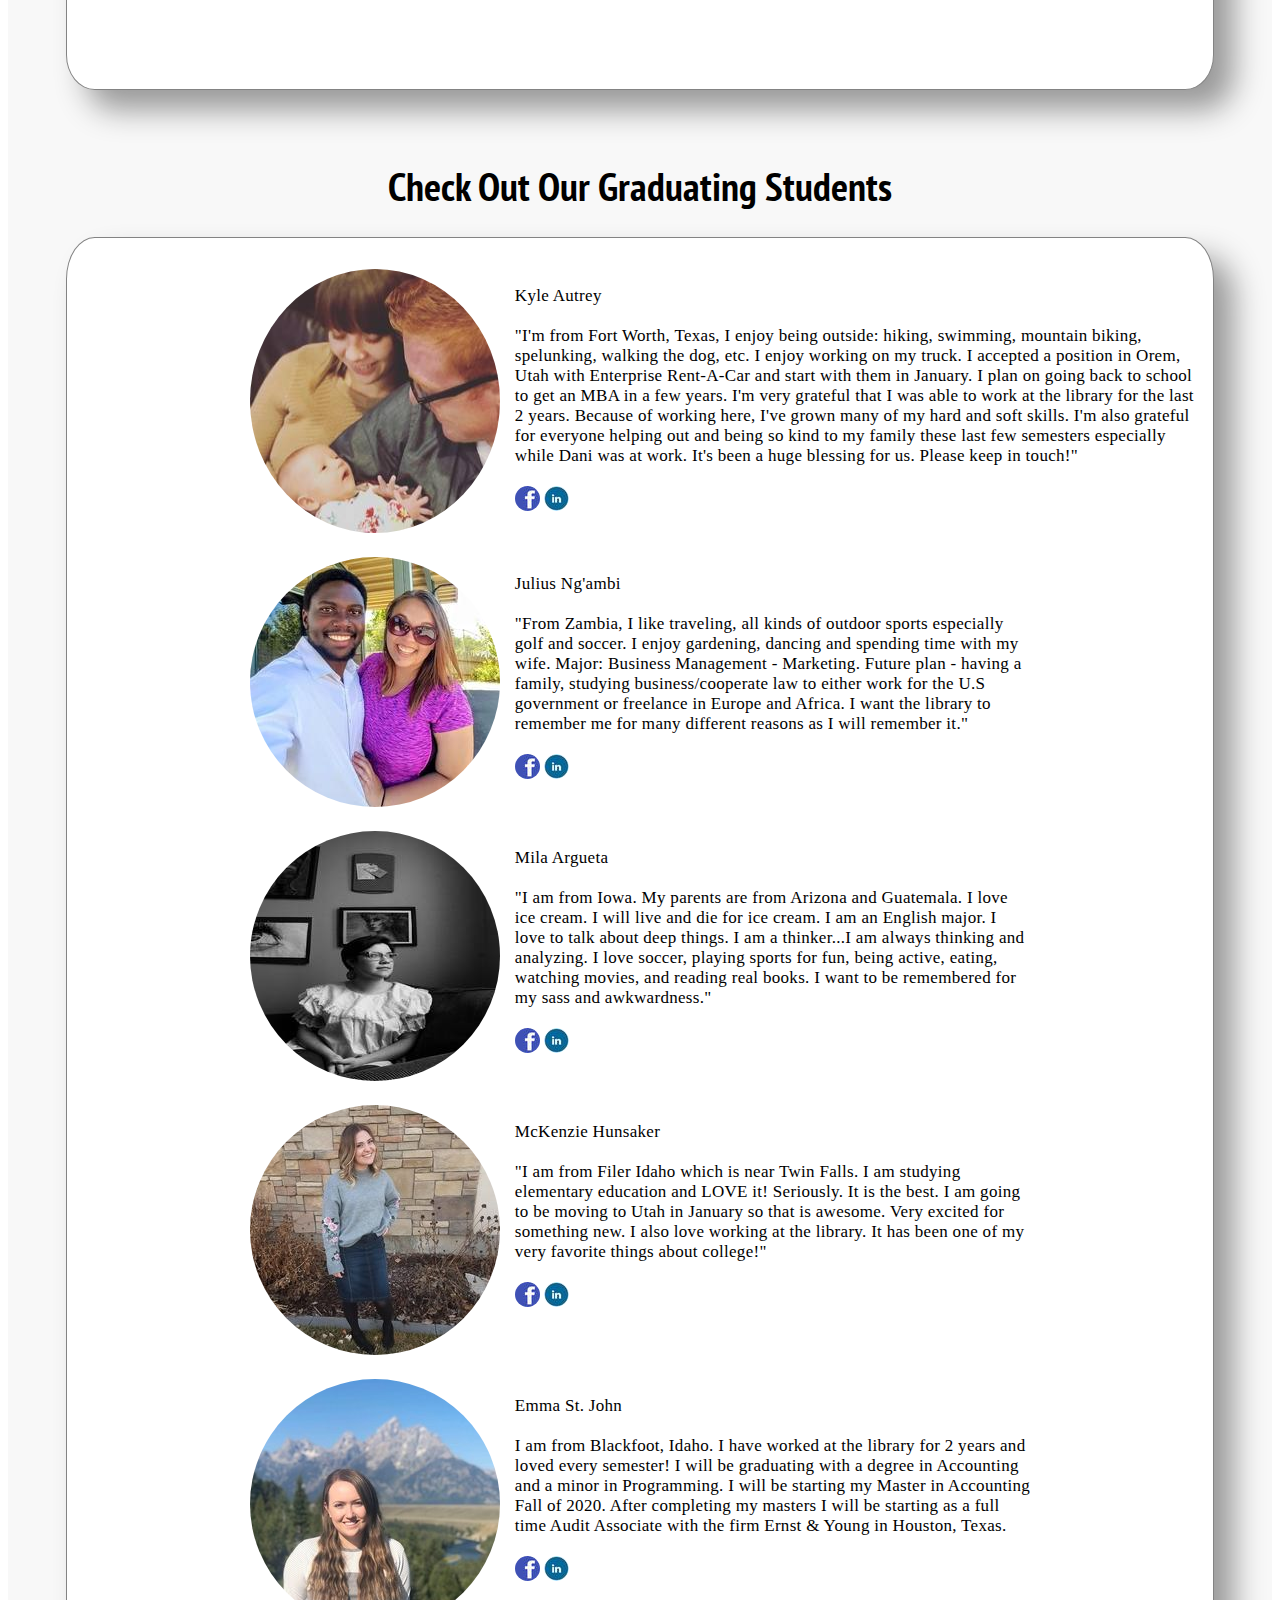
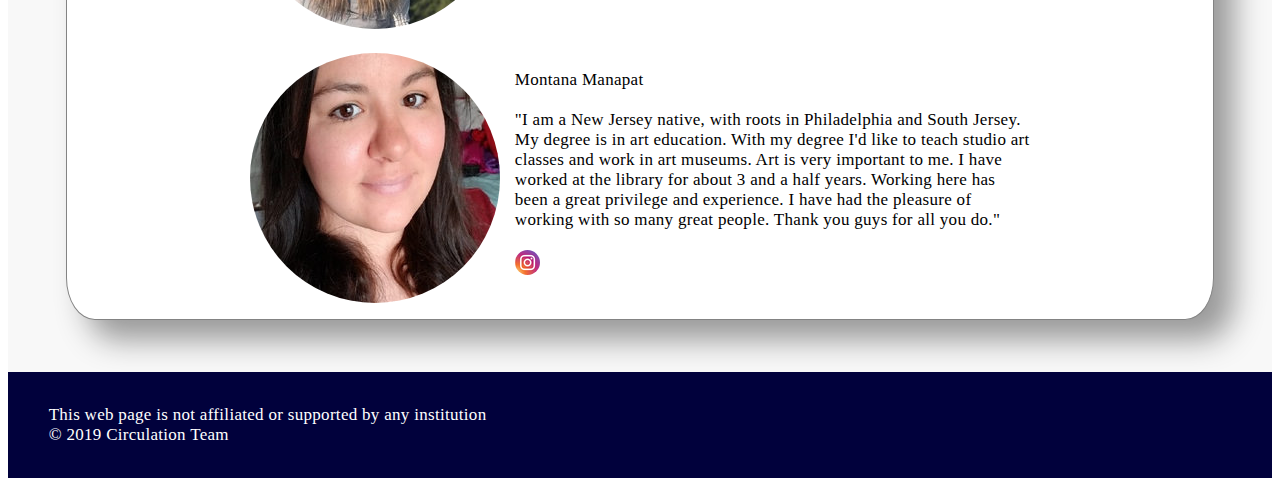
==== commit 72db91f5: "s" ====
--- a/students.html
+++ b/students.html
@@ -176,12 +176,14 @@
             id="social-media-logo" alt="Linkdin"></a></p>
       </article>
       <article class="pic-Grad6">
-        <img src="#" alt="Montana">
+        <img src="images/graduating/Montana.jpg" alt="Montana">
         <p>Montana Manapat<br><br>"I am a New Jersey native, with roots in Philadelphia and South Jersey. 
           My degree is in art education. With my degree I'd like to teach studio art classes and work in 
           art museums. Art is very important to me. I have worked at the library for about 3 and a half years. 
           Working here has been a great privilege and experience. 
           I have had the pleasure of working with so many great people. Thank you guys for all you do."<br><br>
+          <a href="https://www.instagram.com/doodle_spooks/" target="_blank"><img src="images/logos/Instagram.png" 
+            id="social-media-logo" alt="Instagram"></a></p>
       </article> 
   </main>
   <footer>
--- a/css/style.css
+++ b/css/style.css
@@ -449,4 +449,9 @@
   margin-left: 0;
   display: inline-block;
 }
+
+.pic-Grad6{
+  margin-left: 0;
+  display: inline-block;
+}
 }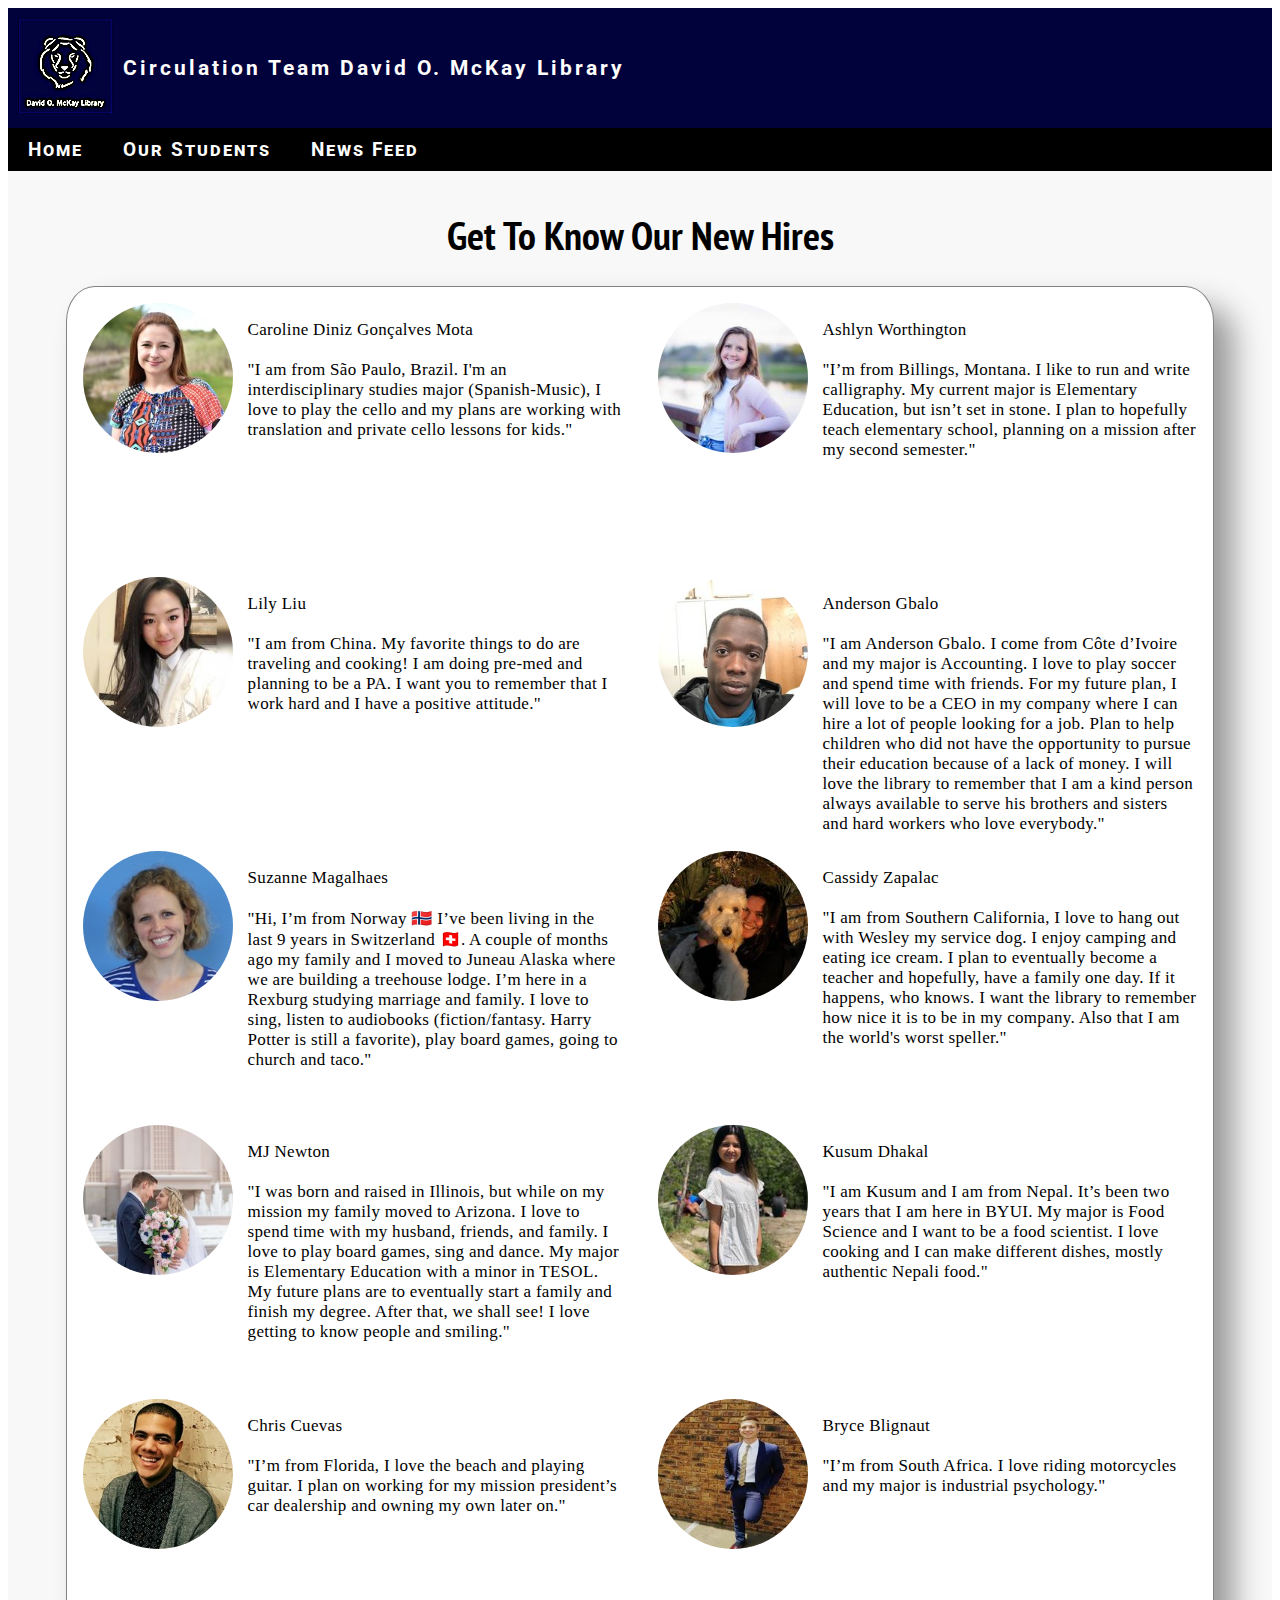
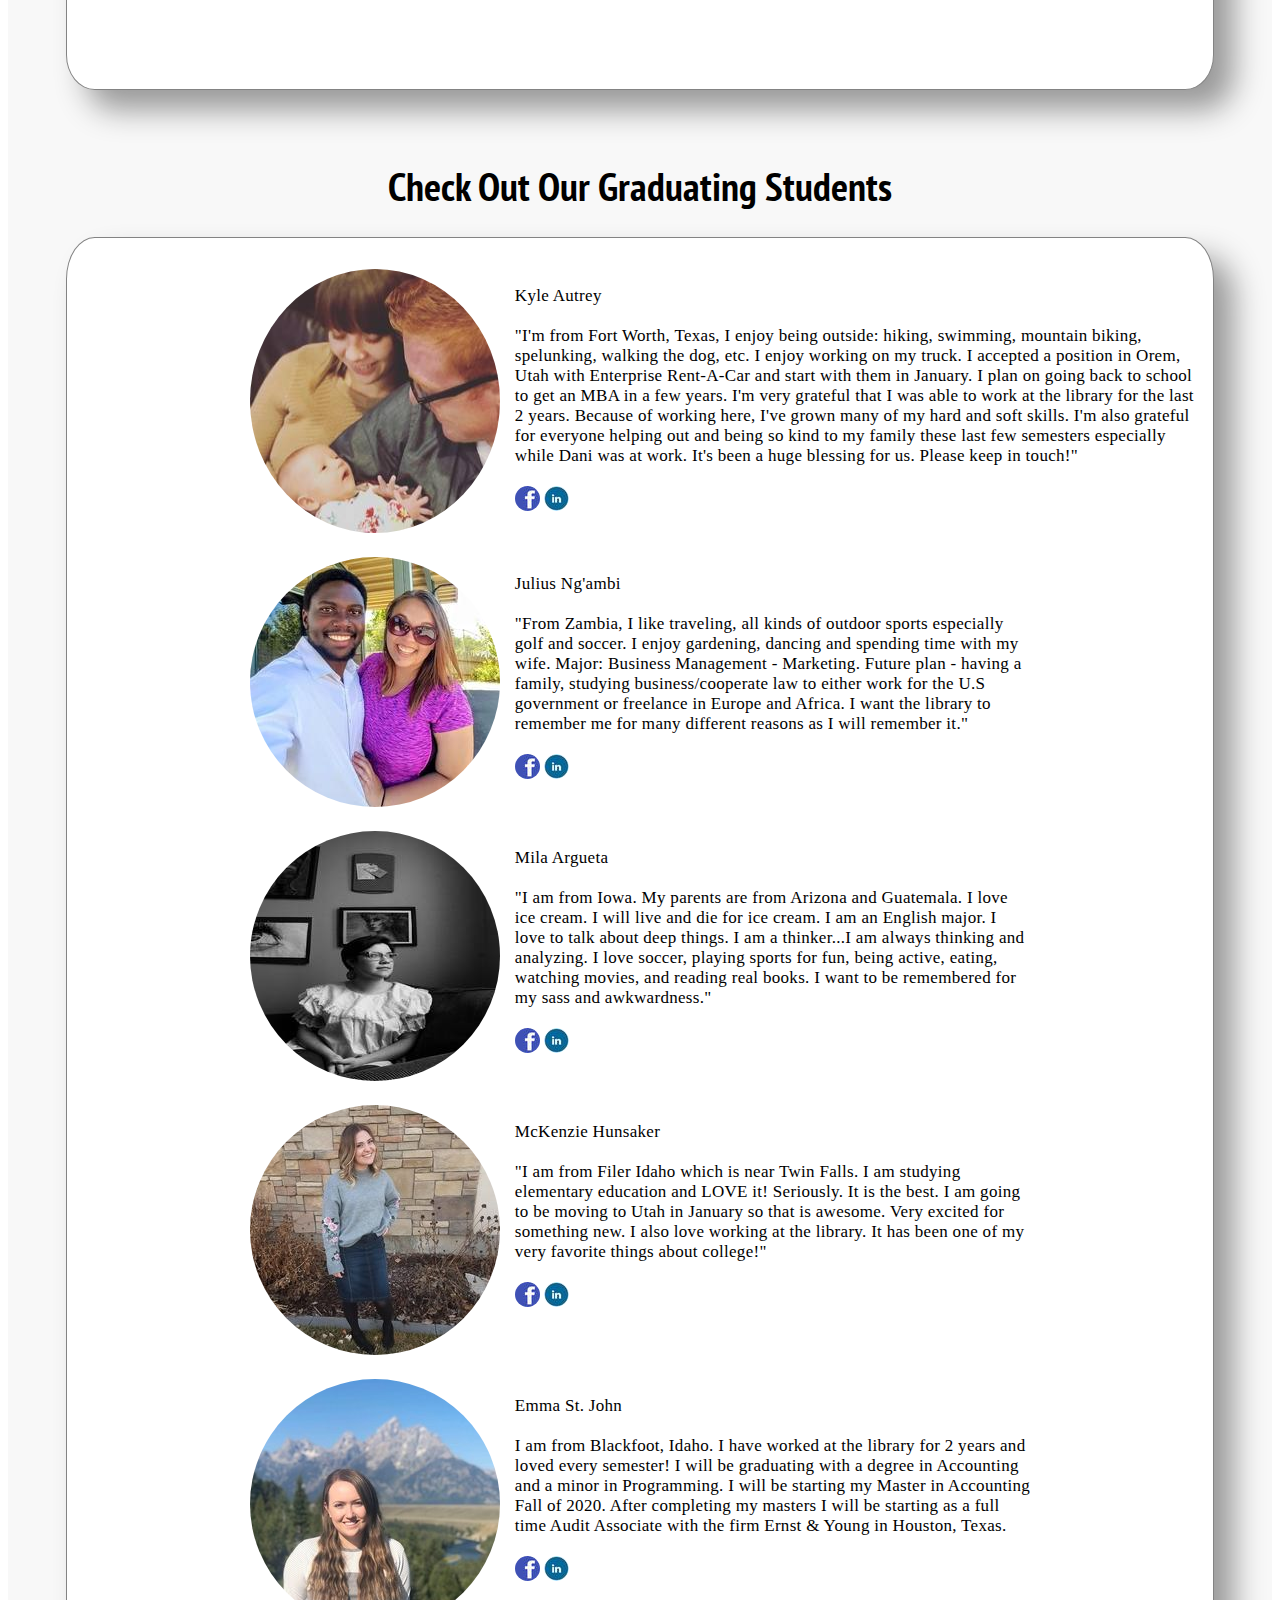
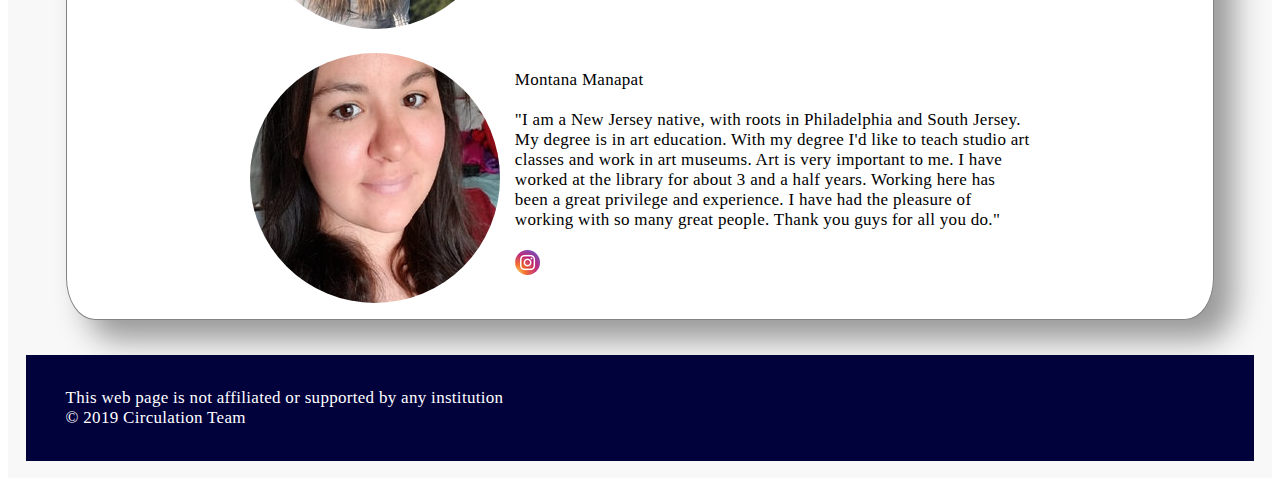
==== commit c825fe52: "s" ====
--- a/students.html
+++ b/students.html
@@ -18,7 +18,7 @@
 </header>
   <nav>
     <ul>
-      <li><a href="index.html">Home</index></a></li>
+      <li><a href="index.html">Home</a></li>
       <li><a href="students.html">Our Students</a></li>
       <li><a href="updates.html">News Feed</a></li>
     </ul>
@@ -26,32 +26,32 @@
   <main class="students">
     <h2>Get To Know Our New Hires</h2>
     <div id="grid-1">
-      <article class="pic-1">
-       <img src="images/newhires/Carol.jpg" alt="Caroline"></a>
+      <div class="pic-1">
+       <img src="images/newhires/Carol.jpg" alt="Caroline">
         <p>Caroline Diniz Gonçalves Mota <br><br>"I am from São Paulo, Brazil. I'm an interdisciplinary studies major 
           (Spanish-Music), I love to play the cello and my plans are working 
           with translation and private cello lessons for kids."
           </p>
-      </article>
-      <article class="pic-2">
+      </div>
+      <div class="pic-2">
         <img src="images/newhires/Chris.jpg" alt="Chris">
         <p>Chris Cuevas <br><br>"I’m from Florida, I love the beach and playing guitar. I plan on 
           working for my mission president’s car dealership and 
           owning my own later on."</p>
-      </article>
-      <article class="pic-3">
+      </div>
+      <div class="pic-3">
         <img src="images/newhires/Bryce.jpg" alt="Bryce">
         <p>Bryce Blignaut <br><br>"I’m from South Africa. I love riding motorcycles and my major is
           industrial psychology."</p>
-      </article>
-      <article class="pic-9">
+      </div>
+      <div class="pic-9">
         <img src="images/newhires/Kusum.jpg" alt="Kusum">
         <p>Kusum Dhakal <br><br>"I am Kusum and I am from Nepal. It’s been two years that I am
           here in BYUI. My major is Food Science and I want to be a food 
           scientist. I love cooking and I can make different dishes, 
           mostly authentic Nepali food."</p>
-      </article>
-      <article class="pic-5">
+      </div>
+      <div class="pic-5">
         <img src="images/newhires/Suzzane.jpg" alt="Suzzane">
         <p>Suzanne Magalhaes<br><br>"Hi, I’m from Norway 🇳🇴 I’ve been living in the last 9 years in 
           Switzerland 🇨🇭. A couple of months ago my family and I moved 
@@ -59,8 +59,8 @@
           here in a Rexburg studying marriage and family. I love to sing, 
           listen to audiobooks (fiction/fantasy. Harry Potter is still a 
           favorite), play board games, going to church and taco."</p>
-      </article>
-      <article class="pic-6">
+      </div>
+      <div class="pic-6">
         <img src="images/newhires/cassidy.jpg" alt="Cassidy">
         <p>Cassidy Zapalac<br><br>"I am from Southern California, I love to hang out with Wesley my 
           service dog. I enjoy camping and eating ice cream. I plan to 
@@ -68,8 +68,8 @@
           day. If it happens, who knows. I want the library to remember 
           how nice it is to be in my company. Also that I am the world's 
           worst speller."</p>
-      </article>
-      <article class="pic-7">
+      </div>
+      <div class="pic-7">
           <img src="images/newhires/MJ.jpg" alt="Newton">
           <p>MJ Newton<br><br>"I was born and raised in Illinois, but while on my mission my
             family moved to Arizona. I love to spend time with my husband, 
@@ -77,16 +77,16 @@
             major is Elementary Education with a minor in TESOL. My future 
             plans are to eventually start a family and finish my degree. After 
             that, we shall see! I love getting to know people and smiling."</p>
-      </article>
-      <article class="pic-8">
+      </div>
+      <div class="pic-8">
           <img src="images/newhires/ashlyn.jpg" alt="Ashlyn">
           <p>Ashlyn Worthington<br><br>"I’m from Billings, Montana. I like to run and write calligraphy. My 
             current major is Elementary Education, but isn’t set in stone. I plan
             to hopefully teach elementary school, planning on a mission after 
             my second semester."
           </p>
-      </article>
-      <article class="pic-4">
+      </div>
+      <div class="pic-4">
           <img src="images/newhires/Anderson.jpg" alt="Anderson">
           <p>Anderson Gbalo<br><br>"I am Anderson Gbalo. I come from Côte d’Ivoire and my major is 
             Accounting. I love to play soccer and spend time with friends. For 
@@ -96,17 +96,17 @@
             of a lack of money. I will love the library to remember that I am a 
             kind person always available to serve his brothers and sisters 
             and hard workers who love everybody."</p>
-      </article>
-      <article class="pic-10">
+      </div>
+      <div class="pic-10">
           <img src="images/newhires/Lily.jpg" alt="Lily">
           <p>Lily Liu <br><br>"I am from China. My favorite things to do are traveling and 
             cooking! I am doing pre-med and planning to be a PA. I want you 
             to remember that I work hard and I have a positive attitude."</p>
-      </article>
+      </div>
     </div>
     <h2>Check Out Our Graduating Students</h2>
     <div id="grid-2">
-      <article class="pic-Grad1">
+      <div class="pic-Grad1">
         <img src="images/graduating/Kiyle.jpg" alt="Kyle">
         <p>Kyle Autrey 
           <br><br>"I'm from Fort Worth, Texas, I enjoy being outside: hiking, 
@@ -117,12 +117,10 @@
           skills. I'm also grateful for everyone helping out and being so kind to my family 
           these last few semesters especially while Dani was at work. It's been a huge blessing for us. 
           Please keep in touch!"<br><br>
-          <a href="https://www.facebook.com/autrey7" target="_blank"><img src="images/logos/facebook.jpg" 
-            id="social-media-logo" alt="facebook"></a> 
-          <a href="https://www.linkedin.com/in/kyle-autrey/" target="_blank"><img src="images/logos/Linkdin.jpg" 
-            id="social-media-logo" alt="Linkdin"></a></p>          
-      </article>
-      <article class="pic-Grad2">
+          <a href="https://www.facebook.com/autrey7" target="_blank"><img src="images/logos/facebook.jpg"  alt="facebook"></a> 
+          <a href="https://www.linkedin.com/in/kyle-autrey/" target="_blank"><img src="images/logos/Linkdin.jpg" alt="Linkdin"></a></p>          
+      </div>
+      <div class="pic-Grad2">
         <img src="images/graduating/Julius.jpg" alt="Julius">
         <p>Julius Ng'ambi 
           <br><br>"From Zambia, I like traveling, all kinds of outdoor sports 
@@ -132,12 +130,10 @@
           business/cooperate law to either work for the U.S government or 
           freelance in Europe and Africa. I want the library to remember me 
           for many different reasons as I will remember it."<br><br>
-          <a href="https://www.facebook.com/julius.jay.39" target="_blank"><img src="images/logos/facebook.jpg" 
-            id="social-media-logo" alt="facebook"></a> 
-          <a href="https://www.linkedin.com/in/julius-ngambi/" target="_blank"><img src="images/logos/Linkdin.jpg" 
-            id="social-media-logo" alt="Linkdin"></a></p>
-      </article>
-      <article class="pic-Grad3">
+          <a href="https://www.facebook.com/julius.jay.39" target="_blank"><img src="images/logos/facebook.jpg" alt="facebook"></a> 
+          <a href="https://www.linkedin.com/in/julius-ngambi/" target="_blank"><img src="images/logos/Linkdin.jpg" alt="Linkdin"></a></p>
+      </div>
+      <div class="pic-Grad3">
         <img src="images/graduating/Milla.jpg" alt="Mila">
         <p>Mila Argueta <br><br>"I am from Iowa. My parents are from Arizona and Guatemala. I 
           love ice cream. I will live and die for ice cream. I am an English 
@@ -145,24 +141,20 @@
           always thinking and analyzing. I love soccer, playing sports for 
           fun, being active, eating, watching movies, and reading real 
           books. I want to be remembered for my sass and awkwardness."<br><br>
-          <a href="https://www.facebook.com/mila.argueta" target="_blank"><img src="images/logos/facebook.jpg" 
-            id="social-media-logo" alt="facebook"></a> 
-          <a href="https://www.linkedin.com/in/mila-argueta-ab4443145/" target="_blank"><img src="images/logos/Linkdin.jpg" 
-            id="social-media-logo" alt="Linkdin"></a></p>
-      </article>
-      <article class="pic-Grad4">
+          <a href="https://www.facebook.com/mila.argueta" target="_blank"><img src="images/logos/facebook.jpg" alt="facebook"></a> 
+          <a href="https://www.linkedin.com/in/mila-argueta-ab4443145/" target="_blank"><img src="images/logos/Linkdin.jpg" alt="Linkdin"></a></p>
+        </div>
+      <div class="pic-Grad4">
         <img src="images/graduating/Makenzie.jpg" alt="McKenzie">
         <p>McKenzie Hunsaker<br><br>"I am from Filer Idaho which is near Twin Falls. 
           I am studying elementary education and LOVE it! Seriously. It is the best.
           I am going to be moving to Utah in January so that is awesome. 
           Very excited for something new. I also love working at the library. 
           It has been one of my very favorite things about college!"<br><br>
-          <a href="https://www.facebook.com/mckenzie.hunsaker" target="_blank"><img src="images/logos/facebook.jpg" 
-            id="social-media-logo" alt="facebook"></a> 
-          <a href="https://www.linkedin.com/in/mckenzie-hunsaker/" target="_blank"><img src="images/logos/Linkdin.jpg" 
-            id="social-media-logo" alt="Linkdin"></a></p>
-      </article>  
-      <article class="pic-Grad5">
+          <a href="https://www.facebook.com/mckenzie.hunsaker" target="_blank"><img src="images/logos/facebook.jpg" alt="facebook"></a> 
+          <a href="https://www.linkedin.com/in/mckenzie-hunsaker/" target="_blank"><img src="images/logos/Linkdin.jpg" alt="Linkdin"></a></p>
+      </div>  
+      <div class="pic-Grad5">
         <img src="images/graduating/Emma.jpg" alt="Emma">
         <p>Emma  St. John<br><br>I am from Blackfoot, Idaho. I have worked at the library 
           for 2 years and loved every semester! I will be graduating with a degree in 
@@ -170,26 +162,24 @@
           in Accounting Fall of 2020. After completing my masters 
           I will be starting as a full time Audit Associate with 
           the firm Ernst & Young in Houston, Texas.<br><br>
-          <a href="https://www.facebook.com/emma.stjohn.98" target="_blank"><img src="images/logos/facebook.jpg" 
-            id="social-media-logo" alt="facebook"></a> 
-          <a href="https://www.linkedin.com/in/emma-st-john-9b7495128/" target="_blank"><img src="images/logos/Linkdin.jpg" 
-            id="social-media-logo" alt="Linkdin"></a></p>
-      </article>
-      <article class="pic-Grad6">
+          <a href="https://www.facebook.com/emma.stjohn.98" target="_blank"><img src="images/logos/facebook.jpg" alt="facebook"></a> 
+          <a href="https://www.linkedin.com/in/emma-st-john-9b7495128/" target="_blank"><img src="images/logos/Linkdin.jpg" alt="Linkdin"></a></p>
+      </div>
+      <div class="pic-Grad6">
         <img src="images/graduating/Montana.jpg" alt="Montana">
         <p>Montana Manapat<br><br>"I am a New Jersey native, with roots in Philadelphia and South Jersey. 
           My degree is in art education. With my degree I'd like to teach studio art classes and work in 
           art museums. Art is very important to me. I have worked at the library for about 3 and a half years. 
           Working here has been a great privilege and experience. 
           I have had the pleasure of working with so many great people. Thank you guys for all you do."<br><br>
-          <a href="https://www.instagram.com/doodle_spooks/" target="_blank"><img src="images/logos/Instagram.png" 
-            id="social-media-logo" alt="Instagram"></a></p>
-      </article> 
-  </main>
+          <a href="https://www.instagram.com/doodle_spooks/" target="_blank"><img src="images/logos/Instagram.png" alt="Instagram"></a></p>
+      </div>
+    </div>
   <footer>
     <p>
       This web page is not affiliated or supported  by any institution <br/>&copy; 2019 Circulation Team
     </p>
   </footer>
+  </main>
 </body>
 </html>